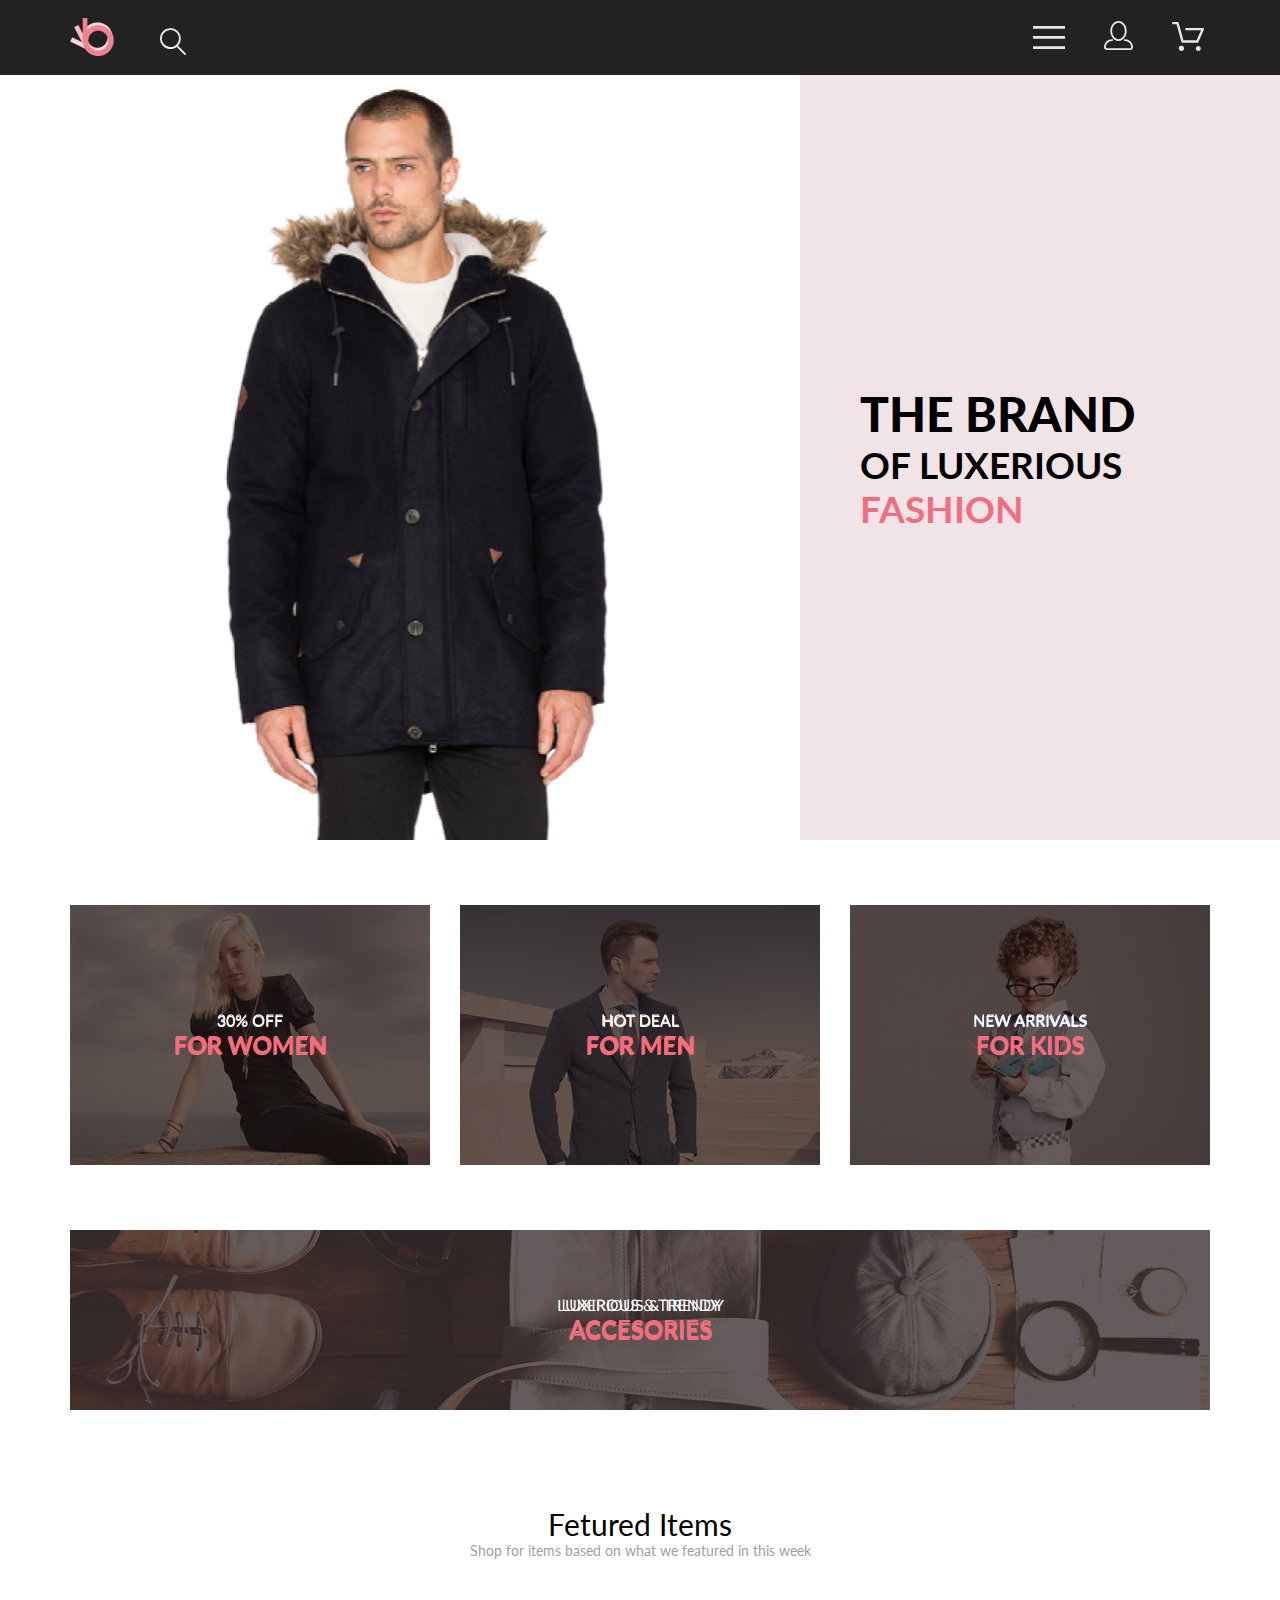
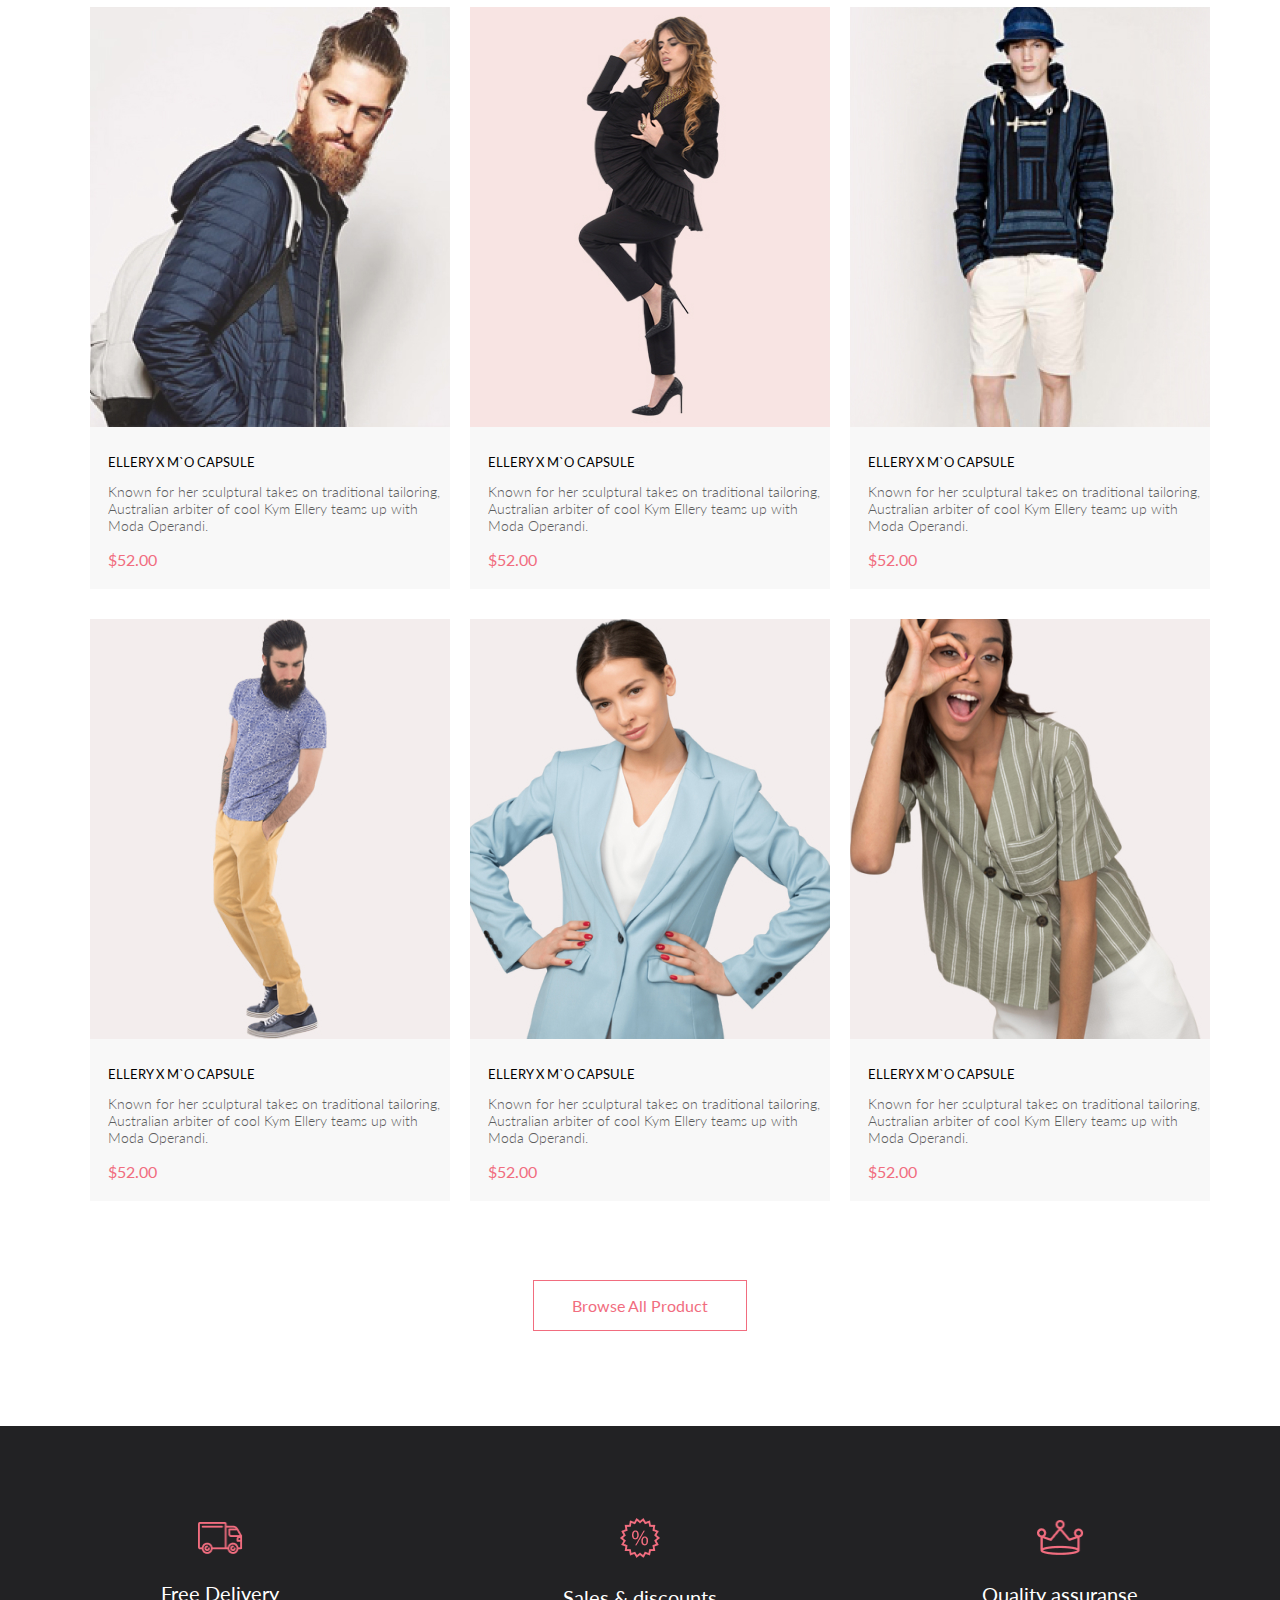
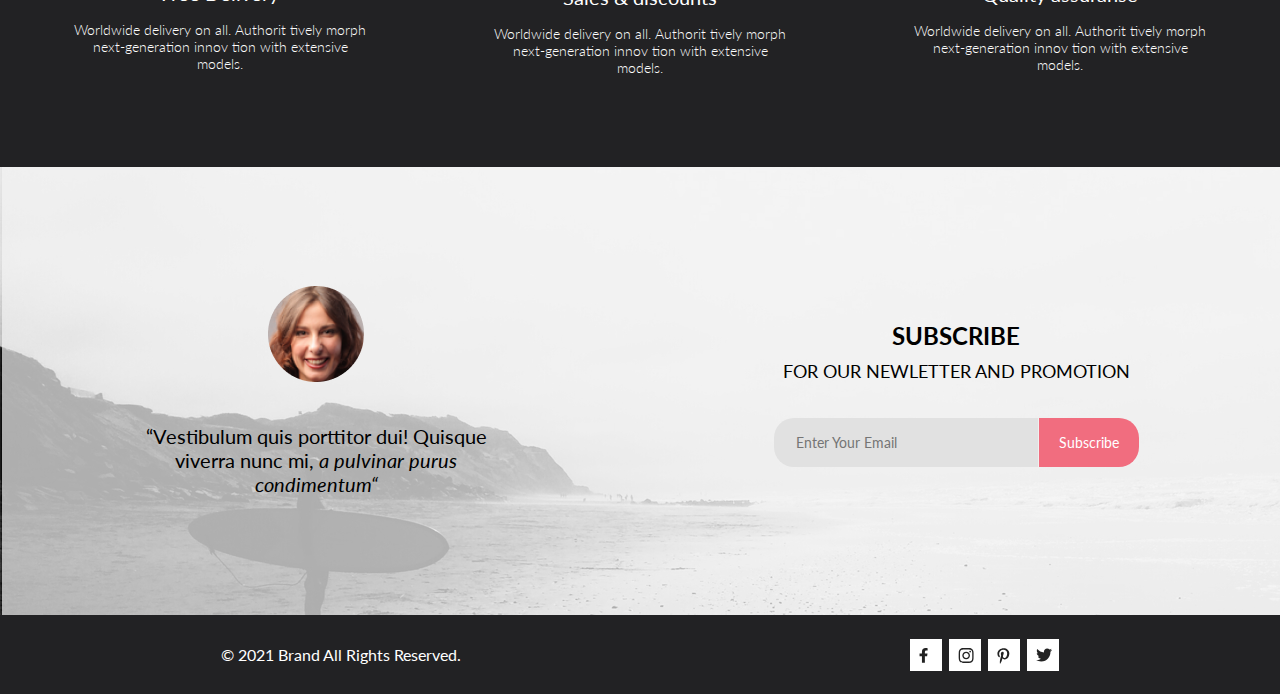
==== index.html @ 546f07a2 "lesson4" ====
<!DOCTYPE html>
<html lang="en">

<head>
    <meta charset="UTF-8">
    <title>HOME</title>
    <link rel="stylesheet" href="css/style.css">
    <link rel="preconnect" href="https://fonts.gstatic.com">
    <link href="https://fonts.googleapis.com/css2?family=Lato:ital,wght@0,300;0,400;0,700;0,900;1,400&display=swap"
        rel="stylesheet">
</head>

<body>
    <header class="header">
        <div class="container header__wrapper">
            <!-- <input type="search" class="search"> -->
            <div class="header__logo-wrapper">
                <img class="header__logo" src="img/logo.png" alt="logo" width="44" height="38">
                <svg width="27" height="28" viewBox="0 0 27 28" xmlns="http://www.w3.org/2000/svg">
                    <path
                        d="M19.0596 17.6259C20.6713 15.8658 21.6282 13.6048 21.7698 11.2225C21.9113 8.84018 21.2288 6.48173 19.8369 4.54318C18.445 2.60463 16.4285 1.20404 14.126 0.576619C11.8234 -0.0508009 9.3751 0.13316 7.19217 1.09761C5.00923 2.06205 3.22463 3.74825 2.13804 5.87302C1.05145 7.9978 0.729054 10.4318 1.225 12.7661C1.72094 15.1005 3.00501 17.1932 4.86158 18.6927C6.71814 20.1922 9.03413 21.0072 11.4206 21.0009C13.673 21.004 15.8645 20.27 17.6606 18.9109L25.4086 26.7179C25.4941 26.807 25.5965 26.8781 25.7099 26.927C25.8232 26.9759 25.9452 27.0017 26.0686 27.0029C26.1923 27.0033 26.3148 26.9782 26.4283 26.9292C26.5419 26.8801 26.6441 26.8082 26.7286 26.7179C26.9025 26.537 26.9997 26.2958 26.9997 26.0449C26.9997 25.794 26.9025 25.5528 26.7286 25.3719L19.0596 17.6259ZM2.88662 10.5009C2.89946 8.81563 3.41094 7.17187 4.35659 5.77685C5.30224 4.38183 6.63972 3.29801 8.20044 2.662C9.76115 2.02599 11.4752 1.86627 13.1266 2.20298C14.7779 2.53969 16.2926 3.35775 17.4797 4.55404C18.6668 5.75033 19.4732 7.27129 19.7972 8.92519C20.1212 10.5791 19.9483 12.2919 19.3002 13.8476C18.6522 15.4034 17.5581 16.7325 16.1559 17.6674C14.7536 18.6023 13.1059 19.1011 11.4206 19.1009C9.14916 19.0901 6.97482 18.1784 5.37484 16.566C3.77486 14.9537 2.87998 12.7724 2.88662 10.5009Z"
                        fill="#E8E8E8" />
                </svg>
            </div>

            <ul class="header__list">
                <li><button class="header__button">
                        <svg class="header__burger-btn" width="32" height="23" viewBox="0 0 32 23"
                            xmlns="http://www.w3.org/2000/svg">
                            <path d="M0 23V20.31H32V23H0ZM0 12.76V10.07H32V12.76H0ZM0 2.69V0H32V2.69H0Z"
                                fill="#E8E8E8" />
                        </svg>
                </li>
                <li><a class="header__button" href="registration.html" target="_blank">
                        <svg width="29" height="29" viewBox="0 0 29 29" xmlns="http://www.w3.org/2000/svg">
                            <path
                                d="M14.5 19.937C19 19.937 22.656 15.464 22.656 9.968C22.656 4.472 19 0 14.5 0C13.3631 0.0217413 12.2463 0.303398 11.2351 0.823397C10.2239 1.34339 9.34507 2.08794 8.66602 3C7.12663 4.99573 6.30819 7.45381 6.34399 9.974C6.34399 15.465 10 19.937 14.5 19.937ZM14.5 1.813C18 1.813 20.844 5.472 20.844 9.969C20.844 14.466 17.998 18.125 14.5 18.125C11.002 18.125 8.15603 14.465 8.15503 9.969C8.15403 5.473 11 1.813 14.5 1.813ZM20.844 18.125C20.6036 18.125 20.373 18.2205 20.203 18.3905C20.033 18.5605 19.9375 18.7911 19.9375 19.0315C19.9375 19.2719 20.033 19.5025 20.203 19.6725C20.373 19.8425 20.6036 19.938 20.844 19.938C22.526 19.9399 24.1386 20.6088 25.3279 21.7982C26.5172 22.9875 27.1861 24.6 27.188 26.282C27.1875 26.5221 27.0918 26.7523 26.922 26.9221C26.7522 27.0918 26.5221 27.1875 26.282 27.188H2.71997C2.47985 27.1875 2.24975 27.0918 2.07996 26.9221C1.91016 26.7523 1.81449 26.5221 1.81396 26.282C1.81608 24.6001 2.48517 22.9877 3.67444 21.7985C4.86371 20.6092 6.47608 19.9401 8.15796 19.938C8.39824 19.938 8.62868 19.8425 8.79858 19.6726C8.96849 19.5027 9.06396 19.2723 9.06396 19.032C9.06396 18.7917 8.96849 18.5613 8.79858 18.3914C8.62868 18.2215 8.39824 18.126 8.15796 18.126C5.99541 18.1279 3.92201 18.9875 2.39258 20.5164C0.863144 22.0453 0.00264777 24.1185 0 26.281C0.000794067 27.0019 0.287502 27.693 0.797241 28.2027C1.30698 28.7125 1.99811 28.9992 2.71899 29H26.282C27.0027 28.9989 27.6936 28.7121 28.2031 28.2024C28.7126 27.6927 28.9992 27.0017 29 26.281C28.9974 24.1187 28.1372 22.0457 26.6083 20.5168C25.0793 18.9878 23.0063 18.1276 20.844 18.125Z"
                                fill="#E8E8E8" />
                        </svg>
                    </a>
                </li>
                <li><button class="header__button">
                        <svg width="32" height="29" viewBox="0 0 32 29" xmlns="http://www.w3.org/2000/svg">
                            <path
                                d="M26.2009 29C25.5532 28.9738 24.9415 28.6948 24.4972 28.2227C24.0529 27.7506 23.8114 27.1232 23.8245 26.475C23.8376 25.8269 24.1043 25.2097 24.5673 24.7559C25.0303 24.3022 25.6527 24.048 26.301 24.048C26.9493 24.048 27.5717 24.3022 28.0347 24.7559C28.4977 25.2097 28.7644 25.8269 28.7775 26.475C28.7906 27.1232 28.549 27.7506 28.1047 28.2227C27.6604 28.6948 27.0488 28.9738 26.401 29H26.2009ZM6.75293 26.32C6.75293 25.79 6.91011 25.2718 7.20459 24.8311C7.49907 24.3904 7.91764 24.0469 8.40735 23.844C8.89705 23.6412 9.43594 23.5881 9.95581 23.6915C10.4757 23.7949 10.9532 24.0502 11.328 24.425C11.7028 24.7998 11.9581 25.2773 12.0615 25.7972C12.1649 26.317 12.1118 26.8559 11.9089 27.3456C11.7061 27.8353 11.3626 28.2539 10.9219 28.5483C10.4812 28.8428 9.96304 29 9.43298 29C9.08087 29.0003 8.73212 28.9311 8.40674 28.7966C8.08136 28.662 7.78569 28.4646 7.53662 28.2158C7.28755 27.9669 7.09001 27.6713 6.9552 27.3461C6.82039 27.0208 6.75098 26.6721 6.75098 26.32H6.75293ZM10.553 20.686C10.2935 20.6868 10.0409 20.6024 9.83411 20.4457C9.62727 20.2891 9.47758 20.0689 9.40796 19.819L4.57495 2.36401H1.18201C0.868521 2.36401 0.567859 2.23947 0.346191 2.01781C0.124523 1.79614 0 1.49549 0 1.18201C0 0.868519 0.124523 0.567873 0.346191 0.346205C0.567859 0.124537 0.868521 5.81268e-06 1.18201 5.81268e-06H5.46301C5.7225 -0.00080736 5.97504 0.0837201 6.18176 0.240568C6.38848 0.397416 6.53784 0.617884 6.60693 0.868006L11.4399 18.323H24.6179L29.001 8.27501H14.401C14.2428 8.27961 14.0854 8.25242 13.9379 8.19507C13.7904 8.13771 13.6559 8.05134 13.5424 7.94108C13.4288 7.83082 13.3386 7.69891 13.277 7.55315C13.2154 7.40739 13.1836 7.25075 13.1836 7.0925C13.1836 6.93426 13.2154 6.77762 13.277 6.63186C13.3386 6.4861 13.4288 6.35419 13.5424 6.24393C13.6559 6.13367 13.7904 6.0473 13.9379 5.98994C14.0854 5.93259 14.2428 5.90541 14.401 5.91001H30.814C31.0097 5.90996 31.2022 5.95866 31.3744 6.05172C31.5465 6.14478 31.6928 6.27926 31.7999 6.44301C31.9078 6.60729 31.9734 6.79569 31.9908 6.99145C32.0083 7.18721 31.9771 7.38424 31.9 7.565L26.495 19.977C26.4026 20.1876 26.251 20.3668 26.0585 20.4927C25.866 20.6186 25.641 20.6858 25.411 20.686H10.553Z"
                                fill="#E8E8E8" />
                        </svg>
                    </button>
                </li>
            </ul>
        </div>

        <nav class="header__navigation">
            <div class="header__menu">
                <h2 class="navigation__header">Menu</h2>
                <img class="navigation__esc" src="img/esc.png" alt="esc" width="12" height="12">
            </div>

            <ul>
                <li>
                    <h3 class="header__name">Man</h3>
                    <ul class="header__items">
                        <li class="list__items"><a href="#">Accesories</a></li>
                        <li><a href="#">Bags</a></li>
                        <li><a href="#">Denim</a></li>
                        <li><a href="#">T-Shirts</a></li>
                    </ul>
                </li>
                <li>
                    <h3 class="header__name">Women</h3>
                    <ul class="header__items">
                        <li><a href="#">Accesories</a></li>
                        <li><a href="#">Jackets & Coats</a></li>
                        <li><a href="#">Polos</a></li>
                        <li><a href="#">T-Shirts</a></li>
                        <li><a href="#">Shirts</a></li>
                    </ul>
                </li>
                <li>
                    <h3 class="header__name">Kids</h3>
                    <ul class="header__items">
                        <li><a href="#">Accesories</a></li>
                        <li><a href="#">Jackets & Coats</a></li>
                        <li><a href="#">Polos</a></li>
                        <li><a href="#">T-Shirts</a></li>
                        <li><a href="#">Shirts</a></li>
                        <li><a href="#">Bags</a></li>
                    </ul>
                </li>
            </ul>
        </nav>
    </header>

    <main class="main">
        <section class="intro">
            <img src="img/man-in-jacket.jpg" alt="man in jacket" width="800" height="765">
            <div class="intro__heading-box">
                <h1 class="intro__heading">the brand <span class="intro__text"> of luxerious <span
                            class="intro__pink">fashion</span></span></h1>
            </div>
        </section>

        <section class="stock">
            <h2 class="visually-hidden">Stock</h2>
            <ul class="stock__list container">
                <li class="stock__item stock__item--women">
                    <h3 class="heading__stock-item">30% off</h3>
                    <p class="stock__pink">for women</p>
                </li>
                <li class="stock__item stock__item--men">
                    <h3 class="heading__stock-item">hot deal</h3>
                    <p class="stock__pink">for men</p>
                </li>
                <li class="stock__item stock__item--kid">
                    <h3 class="heading__stock-item">new arrivals</h3>
                    <p class="stock__pink">for kids</p>
                </li>
                <li class="stock__item stock__item--accesories">
                    <h3 class="heading__stock-item">luxerious & trendy</h3>
                    <p class="stock__pink">accesories</p>
                </li>
            </ul>
        </section>

        <section class="fetured container">
            <h2 class="fetured__heading">Fetured Items</h2>
            <p class="fetured__text">Shop for items based on what we featured in this week</p>

            <ul class="fetured__list">
                <li class="fetured__item">
                    <img src="img/fetured-1.jpg" alt="man in coat">
                    <h3 class="fetured__heading-item">ellery x m`o capsule</h3>
                    <p class="fetured__text-item">Known for her sculptural takes on traditional tailoring, Australian
                        arbiter of cool Kym Ellery
                        teams up with Moda Operandi.</p>
                    <p class="fetured__price">$52.00</p>
                    <div class="over__wrapper">
                        <div class="overlay"></div>
                        <button class="fetured__btn">
                            <img src="img/basket.png" alt="basket" width="25" height="23">
                            <p class="btn__text"> Add to cart </p>
                        </button>
                    </div>
                </li>
                <li class="fetured__item">
                    <img src="img/fetured-2.jpg" alt="lady with hat">
                    <h3 class="fetured__heading-item">ellery x m`o capsule</h3>
                    <p class="fetured__text-item">Known for her sculptural takes on traditional tailoring, Australian
                        arbiter of cool Kym Ellery
                        teams up with Moda Operandi.</p>
                    <p class="fetured__price">$52.00</p>
                    <div class="over__wrapper">
                        <div class="overlay"></div>
                        <button class="fetured__btn">
                            <img src="img/basket.png" alt="basket" width="25" height="23">
                            <p class="btn__text"> Add to cart </p>
                        </button>
                    </div>
                </li>
                <li class="fetured__item">
                    <img src="img/fetured-3.jpg" alt="man in panama">
                    <h3 class="fetured__heading-item">ellery x m`o capsule</h3>
                    <p class="fetured__text-item">Known for her sculptural takes on traditional tailoring, Australian
                        arbiter of cool Kym Ellery
                        teams up with Moda Operandi.</p>
                    <p class="fetured__price">$52.00</p>
                    <div class="over__wrapper">
                        <div class="overlay"></div>
                        <button class="fetured__btn">
                            <img src="img/basket.png" alt="basket" width="25" height="23">
                            <p class="btn__text"> Add to cart </p>
                        </button>
                    </div>
                </li>
                <li class="fetured__item">
                    <img src="img/fetured-4.jpg" alt="man in pants">
                    <h3 class="fetured__heading-item">ellery x m`o capsule</h3>
                    <p class="fetured__text-item">Known for her sculptural takes on traditional tailoring, Australian
                        arbiter of cool Kym Ellery
                        teams up with Moda Operandi.</p>
                    <p class="fetured__price">$52.00</p>
                    <div class="over__wrapper">
                        <div class="overlay"></div>
                        <button class="fetured__btn">
                            <img src="img/basket.png" alt="basket" width="25" height="23">
                            <p class="btn__text"> Add to cart </p>
                        </button>
                    </div>
                </li>
                <li class="fetured__item">
                    <img src="img/fetured-5.jpg" alt="lady in jacket">
                    <h3 class="fetured__heading-item">ellery x m`o capsule</h3>
                    <p class="fetured__text-item">Known for her sculptural takes on traditional tailoring, Australian
                        arbiter of cool Kym Ellery
                        teams up with Moda Operandi.</p>
                    <p class="fetured__price">$52.00</p>
                    <div class="over__wrapper">
                        <div class="overlay"></div>
                        <button class="fetured__btn">
                            <img src="img/basket.png" alt="basket" width="25" height="23">
                            <p class="btn__text"> Add to cart </p>
                        </button>
                    </div>
                </li>
                <li class="fetured__item">
                    <img src="img/fetured-6.jpg" alt="lady in shirt">
                    <h3 class="fetured__heading-item">ellery x m`o capsule</h3>
                    <p class="fetured__text-item">Known for her sculptural takes on traditional tailoring, Australian
                        arbiter of cool Kym Ellery
                        teams up with Moda Operandi.</p>
                    <p class="fetured__price">$52.00</p>
                    <div class="over__wrapper">
                        <div class="overlay"></div>
                        <button class="fetured__btn">
                            <img src="img/basket.png" alt="basket" width="25" height="23">
                            <p class="btn__text"> Add to cart </p>
                        </button>
                    </div>
                </li>
            </ul>
            <a class="fetured__browse-product" href="catalog.html" target="_blank">Browse All Product</a>
        </section>

        <section class="details">
            <ul class="details__list container">
                <li class="details__item">
                    <img src="img/details-delivery.png" alt="delivery" width="45" height="32">
                    <h3 class="details__heading">Free Delivery</h3>
                    <p class="details__text">Worldwide delivery on all. Authorit tively morph next-generation innov tion
                        with extensive
                        models.</p>
                </li>
                <li class="details__item">
                    <img src="img/details-sales.png" alt="sales" width="40" height="40">
                    <h3 class="details__heading">Sales & discounts</h3>
                    <p class="details__text">Worldwide delivery on all. Authorit tively morph next-generation innov tion
                        with extensive
                        models.</p>
                </li>
                <li class="details__item">
                    <img src="img/details-assurance.png" alt="assurance" width="47" height="35">
                    <h3 class="details__heading">Quality assuranse</h3>
                    <p class="details__text">Worldwide delivery on all. Authorit tively morph next-generation innov tion
                        with extensive
                        models.</p>
                </li>
            </ul>
        </section>
    </main>

    <footer class="footer">
        <section class="subscribe__info">
            <ul class="subscribe__list">
                <li>
                    <img src="img/subscribe-face.png" alt="face" width="96" height="96">
                    <p class="subscribe__face-text">“Vestibulum quis porttitor dui! Quisque viverra nunc mi, <span
                            class="subscibe__italic"> a pulvinar purus condimentum“ </span></p>
                </li>
                <li>
                    <h2 class="subscribe__heading">subscribe</h2>
                    <p class="subscribe__text"> for our newletter and promotion</p>
                    <input class="subscribe__input" type="email" placeholder="Enter Your Email">
                    <button class="subscribe__button" type="button">Subscribe</button>
                </li>
            </ul>
        </section>

        <section class="copy">
            <ul class="copy__list">
                <li>
                    <p class="copy__text"> &copy 2021 Brand All Rights Reserved. </p>
                </li>
                <li>
                    <ul class="copy__link">
                        <li class="copy__item"><a href="#"><svg class="item__svg" width="9" height="15"
                                    viewBox="0 0 9 15" xmlns="http://www.w3.org/2000/svg">
                                    <path
                                        d="M8.08836 8.28L8.50686 5.61602H5.89022V3.88729C5.89022 3.15847 6.25574 2.44806 7.42765 2.44806H8.61722V0.179975C8.61722 0.179975 7.53772 0 6.50561 0C4.35073 0 2.9422 1.27593 2.9422 3.5857V5.61602H0.546875V8.28H2.9422V14.72H5.89022V8.28H8.08836Z" />
                                </svg>
                            </a></li>
                        <li class="copy__item"><a href="#"><svg class="item__svg" width="16" height="15"
                                    viewBox="0 0 16 15" xmlns="http://www.w3.org/2000/svg">
                                    <path
                                        d="M8.13897 3.68159C6.02383 3.68159 4.31774 5.38491 4.31774 7.49663C4.31774 9.60835 6.02383 11.3117 8.13897 11.3117C10.2541 11.3117 11.9602 9.60835 11.9602 7.49663C11.9602 5.38491 10.2541 3.68159 8.13897 3.68159ZM8.13897 9.9769C6.77211 9.9769 5.65467 8.8646 5.65467 7.49663C5.65467 6.12866 6.76878 5.01636 8.13897 5.01636C9.50915 5.01636 10.6233 6.12866 10.6233 7.49663C10.6233 8.8646 9.50583 9.9769 8.13897 9.9769ZM13.0078 3.52554C13.0078 4.02026 12.6087 4.41538 12.1165 4.41538C11.621 4.41538 11.2252 4.01694 11.2252 3.52554C11.2252 3.03413 11.6243 2.63569 12.1165 2.63569C12.6087 2.63569 13.0078 3.03413 13.0078 3.52554ZM15.5386 4.42866C15.4821 3.23667 15.2094 2.18081 14.3347 1.31089C13.4634 0.440967 12.4058 0.168701 11.2119 0.108936C9.9814 0.039209 6.29321 0.039209 5.0627 0.108936C3.8721 0.165381 2.81453 0.437646 1.93987 1.30757C1.06522 2.17749 0.795836 3.23335 0.735973 4.42534C0.666134 5.65386 0.666134 9.33608 0.735973 10.5646C0.79251 11.7566 1.06522 12.8124 1.93987 13.6824C2.81453 14.5523 3.86878 14.8246 5.0627 14.8843C6.29321 14.9541 9.9814 14.9541 11.2119 14.8843C12.4058 14.8279 13.4634 14.5556 14.3347 13.6824C15.2061 12.8124 15.4788 11.7566 15.5386 10.5646C15.6085 9.33608 15.6085 5.65718 15.5386 4.42866ZM13.949 11.8828C13.6895 12.5335 13.1874 13.0349 12.5322 13.2972C11.5511 13.6857 9.22314 13.596 8.13897 13.596C7.05479 13.596 4.72348 13.6824 3.74573 13.2972C3.09389 13.0382 2.59171 12.5369 2.32898 11.8828C1.93987 10.9033 2.02967 8.57905 2.02967 7.49663C2.02967 6.41421 1.9432 4.08667 2.32898 3.1105C2.58838 2.45972 3.09056 1.95835 3.74573 1.69604C4.7268 1.30757 7.05479 1.39722 8.13897 1.39722C9.22314 1.39722 11.5545 1.31089 12.5322 1.69604C13.184 1.95503 13.6862 2.4564 13.949 3.1105C14.3381 4.08999 14.2483 6.41421 14.2483 7.49663C14.2483 8.57905 14.3381 10.9066 13.949 11.8828Z" />
                                </svg>
                            </a></li>
                        <li class="copy__item"><a href="#"><svg class="item__svg" width="13" height="16"
                                    viewBox="0 0 13 16" xmlns="http://www.w3.org/2000/svg">
                                    <path
                                        d="M6.74032 0.203125C3.55564 0.203125 0.408203 2.34063 0.408203 5.8C0.408203 8 1.63738 9.25 2.38233 9.25C2.68963 9.25 2.86655 8.3875 2.86655 8.14375C2.86655 7.85313 2.13091 7.23438 2.13091 6.025C2.13091 3.5125 4.03055 1.73125 6.4889 1.73125C8.60271 1.73125 10.1671 2.94062 10.1671 5.1625C10.1671 6.82187 9.50597 9.93437 7.36422 9.93437C6.59133 9.93437 5.93018 9.37187 5.93018 8.56563C5.93018 7.38438 6.74963 6.24062 6.74963 5.02187C6.74963 2.95312 3.835 3.32812 3.835 5.82812C3.835 6.35313 3.90018 6.93437 4.13298 7.4125C3.70463 9.26875 2.82931 12.0344 2.82931 13.9469C2.82931 14.5375 2.91311 15.1188 2.96899 15.7094C3.07452 15.8281 3.02175 15.8156 3.18316 15.7563C4.74757 13.6 4.69169 13.1781 5.3994 10.3562C5.78119 11.0875 6.76826 11.4812 7.55046 11.4812C10.8469 11.4812 12.3275 8.24688 12.3275 5.33125C12.3275 2.22813 9.66427 0.203125 6.74032 0.203125Z" />
                                </svg>
                            </a></li>
                        <li class="copy__item"><a href="#"><svg class="item__svg" width="17" height="14"
                                    viewBox="0 0 17 14" xmlns="http://www.w3.org/2000/svg">
                                    <path
                                        d="M14.417 3.74052C14.427 3.88264 14.427 4.0248 14.427 4.16692C14.427 8.50192 11.1498 13.4969 5.15986 13.4969C3.31448 13.4969 1.60022 12.9588 0.158203 12.0248C0.420396 12.0552 0.67247 12.0654 0.944752 12.0654C2.46741 12.0654 3.8691 11.5476 4.98843 10.6644C3.5565 10.6339 2.3565 9.68977 1.94305 8.39027C2.14475 8.4207 2.34642 8.44102 2.5582 8.44102C2.85063 8.44102 3.14308 8.40039 3.41533 8.32936C1.92291 8.02477 0.803551 6.70498 0.803551 5.11108V5.07048C1.23715 5.31414 1.74139 5.46642 2.2758 5.4867C1.39849 4.89786 0.823727 3.8928 0.823727 2.75573C0.823727 2.14661 0.985041 1.58823 1.26741 1.10092C2.87077 3.09077 5.28086 4.39023 7.98334 4.53239C7.93293 4.28873 7.90266 4.03495 7.90266 3.78114C7.90266 1.97402 9.35477 0.501953 11.1598 0.501953C12.0976 0.501953 12.9446 0.897891 13.5396 1.53748C14.2757 1.39536 14.9816 1.12123 15.6068 0.745609C15.3648 1.50705 14.8505 2.14664 14.1749 2.5527C14.8304 2.48167 15.4657 2.29889 16.0505 2.04511C15.6069 2.69483 15.0522 3.27348 14.417 3.74052Z" />
                                </svg>
                            </a></li>
                    </ul>
                </li>
            </ul>
        </section>
    </footer>

    <script src="main.js"></script>
</body>

</html>
---- css/style.css ----
@charset "UTF-8";
html,
body,
div,
span,
applet,
object,
iframe,
h1,
h2,
h3,
h4,
h5,
h6,
p,
blockquote,
pre,
a,
abbr,
acronym,
address,
big,
cite,
code,
del,
dfn,
em,
img,
ins,
kbd,
q,
s,
samp,
small,
strike,
strong,
sub,
sup,
tt,
var,
b,
u,
i,
center,
dl,
dt,
dd,
ol,
ul,
li,
fieldset,
form,
label,
legend,
table,
caption,
tbody,
tfoot,
thead,
tr,
th,
td,
article,
aside,
canvas,
details,
embed,
figure,
figcaption,
footer,
header,
hgroup,
menu,
nav,
output,
ruby,
section,
summary,
time,
mark,
audio,
video {
  margin: 0;
  padding: 0;
  border: 0;
  font-size: 100%;
  font: inherit;
  vertical-align: baseline;
  box-sizing: border-box;
  outline: none;
}

article,
aside,
details,
figcaption,
figure,
footer,
header,
hgroup,
menu,
nav,
section {
  display: block;
}

html {
  height: 100%;
}

body {
  line-height: 1;
}

ol,
ul {
  list-style: none;
}

a,
a:active,
a:hover {
  outline: none;
  text-decoration: none;
  color: #666;
}

blockquote,
q {
  quotes: none;
}

blockquote:before,
blockquote:after,
q:before,
q:after {
  content: '';
  content: none;
}

table {
  border-collapse: collapse;
  border-spacing: 0;
}

button {
  border: none;
  background-image: none;
  background-color: transparent;
  box-shadow: none;
  outline: none;
}

input {
  outline: none;
}

body,
* {
  font-family: 'Lato', sans-serif;
}

.visually-hidden {
  position: absolute;
  width: 1px;
  height: 1px;
  margin: -1px;
  padding: 0;
  overflow: hidden;
  border: 0;
  clip: rect(0 0 0 0);
}

.container {
  width: 1140px;
  margin: 0 auto;
}

.header {
  background-color: #222222;
}

.header__wrapper {
  min-height: 75px;
  display: flex;
  justify-content: space-between;
  align-items: center;
}

.header__logo {
  margin-right: 41px;
}

.header__button {
  background-color: transparent;
  border: none;
  margin: 0 0 0 33px;
  position: relative;
}

.header__burger-btn {
  padding-top: 4px;
}

.header__list {
  display: flex;
  justify-content: space-between;
}

.header__menu {
  display: flex;
  justify-content: space-between;
}

.header .navigation__esc {
  align-self: right;
  margin: 16px;
}

.header .header__navigation {
  position: absolute;
  right: 0;
  display: none;
  width: 232px;
  min-height: 764px;
  background-color: #FFFFFF;
  outline: #5D5D5D;
}

.header .navigation__header {
  font-size: 14px;
  line-height: 17px;
  font-weight: 700;
  font-style: normal;
  color: #222222;
  text-transform: uppercase;
  padding: 37px 33px 12px;
}

.header .header__name {
  font-size: 14px;
  line-height: 17px;
  font-weight: 400;
  font-style: normal;
  color: #F16D7F;
  text-transform: uppercase;
  padding: 20px 12px 0 33px;
}

.header .header__items li {
  font-size: 14px;
  line-height: 17px;
  font-weight: 400;
  font-style: normal;
  color: #6F6E6E;
  padding: 11px 0 0 54px;
}

.header .list__items:focus {
  color: #F16D7F;
}

.intro {
  display: flex;
}

.intro__heading-box {
  background-color: #F1E4E6;
  width: 100%;
  display: flex;
  align-items: center;
  padding-left: 60px;
}

.intro__heading {
  font-size: 48px;
  line-height: 58px;
  font-weight: 900;
  font-style: normal;
  text-transform: uppercase;
}

.intro__text {
  font-size: 37px;
  line-height: 44px;
  font-weight: 700;
  font-style: normal;
  display: block;
}

.intro__pink {
  color: #F16D7F;
}

.stock__list {
  display: flex;
  flex-wrap: wrap;
  margin-bottom: 96px;
}

.stock__item {
  width: 360px;
  min-height: 260px;
  margin-top: 65px;
  display: flex;
  flex-direction: column;
  align-items: center;
  padding-top: 106px;
  box-sizing: border-box;
}

.stock__item--women {
  background-image: url(../img/stock-1.jpg);
  margin-right: 30px;
}

.stock__item--men {
  background-image: url(../img/stock-2.jpg);
  margin-right: 30px;
}

.stock__item--kid {
  background-image: url(../img/stock-3.jpg);
}

.stock__item--accesories {
  background-image: url(../img/stock-4.jpg);
  width: 100%;
  min-height: 180px;
  padding-top: 65px;
}

.heading__stock-item {
  font-size: 16px;
  line-height: 19px;
  font-weight: 400;
  font-style: normal;
  color: #FFFFFF;
  text-transform: uppercase;
}

.stock__pink {
  font-size: 24px;
  line-height: 29px;
  font-weight: 700;
  font-style: normal;
  color: #F16D7F;
  text-transform: uppercase;
}

.fetured {
  display: flex;
  flex-direction: column;
}

.fetured__heading {
  font-size: 30px;
  line-height: 36px;
  font-weight: 400;
  font-style: normal;
  text-align: center;
}

.fetured__text {
  font-size: 14px;
  line-height: 17px;
  font-weight: 400;
  font-style: normal;
  color: #9F9F9F;
  text-align: center;
  margin: 0 0 48px;
}

.fetured__list {
  display: flex;
  flex-wrap: wrap;
}

.fetured__item {
  width: 360px;
  background-color: #F8F8F8;
  margin: 0 0 30px 20px;
  position: relative;
  top: 0;
}

.fetured__item:hover .over__wrapper {
  display: block;
}

.fetured__btn {
  font-size: 14px;
  line-height: 17px;
  font-weight: 400;
  font-style: normal;
  position: absolute;
  top: 50%;
  left: 50%;
  transform: translate(-50%, -200%);
  display: flex;
  color: #FFFFFF;
  border: 1px solid white;
  padding: 13px 14px 16px 13px;
}

.fetured__heading-item {
  font-size: 13px;
  line-height: 16px;
  font-weight: 400;
  font-style: normal;
  text-transform: uppercase;
  padding: 25px 0 13px 18px;
}

.fetured__text-item {
  font-size: 14px;
  line-height: 17px;
  font-weight: 300;
  font-style: normal;
  color: #5D5D5D;
  padding: 0 0 16px 18px;
}

.fetured__price {
  font-size: 16px;
  line-height: 19px;
  font-weight: 400;
  font-style: normal;
  color: #F16D7F;
  padding: 0 0 20px 18px;
}

.fetured__browse-product {
  font-size: 16px;
  line-height: 19px;
  font-weight: 400;
  font-style: normal;
  color: #F16D7F;
  padding: 15px 38px;
  background-color: transparent;
  border: 1px solid #F16D7F;
  margin: 49px auto 95px;
}

.fetured__browse-product:hover {
  background-color: #F16D7F;
  color: #FFFFFF;
}

.fetured .over__wrapper {
  display: none;
}

.fetured .overlay {
  width: 100%;
  height: 420px;
  background: rgba(58, 56, 56, 0.86);
  position: absolute;
  top: 0;
}

.fetured .btn__text {
  padding-left: 13px;
  align-self: center;
}

.details {
  background-color: #222224;
  min-height: 341px;
}

.details__list {
  display: flex;
  justify-content: space-between;
  text-align: center;
  min-height: 341px;
  align-items: center;
}

.details__heading {
  font-size: 20px;
  line-height: 24px;
  font-weight: 400;
  font-style: normal;
  color: #FFFFFF;
  margin: 25px 0 16px;
}

.details__text {
  font-size: 14px;
  line-height: 17px;
  font-weight: 300;
  font-style: normal;
  width: 300px;
  color: #FBFBFB;
}

.subscribe__info {
  min-height: 448px;
  background-image: url("../img/subscribe-back.jpg");
  background-repeat: no-repeat;
  background-size: cover;
}

.subscribe__list {
  min-height: 448px;
  display: flex;
  justify-content: space-around;
  align-items: center;
  text-align: center;
}

.subscribe__face-text {
  font-size: 20px;
  line-height: 24px;
  font-weight: 400;
  font-style: normal;
  width: 350px;
  margin: 40px 0 0;
}

.subscibe__italic {
  font-style: italic;
}

.subscribe__heading {
  font-size: 24px;
  line-height: 40px;
  font-weight: 700;
  font-style: normal;
  text-transform: uppercase;
}

.subscribe__text {
  font-size: 18px;
  line-height: 30px;
  font-weight: 400;
  font-style: normal;
  text-transform: uppercase;
  margin: 0 0 32px;
}

.subscribe__input {
  font-size: 14px;
  line-height: 17px;
  font-weight: 400;
  font-style: normal;
  height: 49px;
  padding: 0 64px 0 22px;
  background-color: #E1E1E1;
  border: none;
  border-radius: 20px 0 0 20px;
}

.subscribe__input:hover {
  background-color: #F16D7F;
  color: #FFFFFF;
}

.subscribe__input:hover::placeholder {
  color: #FFFFFF;
}

.subscribe__button {
  font-size: 14px;
  line-height: 17px;
  font-weight: 400;
  font-style: normal;
  height: 49px;
  padding: 10px 20px;
  margin-left: -3px;
  color: #FFFFFF;
  border: none;
  border-radius: 0 20px 20px 0;
  background-color: #F16D7F;
}

.copy {
  min-height: 79px;
  background-color: #222224;
}

.copy__list {
  display: flex;
  justify-content: space-around;
  align-items: center;
  min-height: 79px;
}

.copy__link {
  display: flex;
}

.copy__item {
  width: 32px;
  height: 32px;
  padding: 9px;
  background-color: #FFFFFF;
  align-items: center;
  margin-left: 7px;
}

.copy__item:hover .item__svg {
  fill: #FFFFFF;
}

.copy .item__svg {
  fill: #222222;
}

.copy__item:hover {
  background-color: #F16D7F;
}

.copy__text {
  font-size: 16px;
  line-height: 19px;
  font-weight: 400;
  font-style: normal;
  color: #FFFFFF;
}

.header__catalog {
  min-height: 148px;
  background-color: #F8F3F4;
  display: flex;
  justify-content: space-around;
  align-items: center;
}

.header__catalog-name {
  font-size: 24px;
  line-height: 29px;
  font-weight: 400;
  font-style: normal;
  text-transform: uppercase;
  color: #F16D7F;
}

.header__catalog-list {
  font-size: 14px;
  line-height: 17px;
  font-weight: 300;
  font-style: normal;
  display: flex;
  text-transform: uppercase;
  color: #5D5D5D;
}

.header__catalog-item {
  position: relative;
  padding: 0 10px 0 0;
}

.header__catalog-item::after {
  content: '/';
  position: absolute;
  right: 2px;
}

.header__catalog-transform {
  font-weight: 700;
  color: #F16D7F;
}

.fetured__filter {
  display: flex;
  margin: 50px 0 64px 20px;
}

.fetured__fil {
  font-size: 14px;
  line-height: 17px;
  font-weight: 600;
  font-style: normal;
  display: flex;
  text-transform: uppercase;
  position: relative;
}

.filter__img {
  position: absolute;
  top: 3px;
  left: 50px;
}

.fetured__fil-details {
  font-size: 14px;
  line-height: 17px;
  font-weight: 400;
  font-style: normal;
  display: flex;
  color: #6F6E6E;
  text-transform: uppercase;
  position: absolute;
  left: 42%;
}

.fetured__list-item {
  position: relative;
  margin: 0 48px 0 0;
}

.fetured__list-item::after {
  content: '';
  position: absolute;
  width: 10px;
  height: 5px;
  background-image: url(../img/arrow.png);
  background-size: 10px 5px;
  top: 7px;
  right: -21px;
}

.pages {
  font-size: 16px;
  line-height: 19px;
  font-weight: 400;
  font-style: normal;
  color: #9F9F9F;
  padding: 15px 38px;
  background-color: transparent;
  border: 1px solid #9F9F9F;
  margin: 49px auto 95px;
  position: relative;
}

.pages::before {
  content: '';
  position: absolute;
  width: 8px;
  height: 14px;
  background-image: url("../img/arrowBefore.png");
  background-size: 8px 14px;
  top: 19px;
  left: 15px;
}

.pages::after {
  content: '';
  position: absolute;
  width: 8px;
  height: 14px;
  background-image: url("../img/arrowAfter.png");
  background-size: 8px 14px;
  top: 19px;
  right: 15px;
}

.header__registration {
  justify-content: start;
}

.form__box {
  display: flex;
  justify-content: space-around;
  margin-top: 64px;
  margin-bottom: 96px;
}

.legend__name {
  font-size: 16px;
  line-height: 19px;
  font-weight: 300;
  font-style: normal;
  margin-bottom: 10px;
  margin-top: 10px;
}

.form__input {
  font-size: 13px;
  line-height: 16px;
  font-weight: 300;
  font-style: normal;
  width: 360px;
  border: 1px solid #A4A4A4;
  margin: 10px 0 10px 0;
  padding: 17px;
}

.form__input:hover {
  border: 1px solid #F16D7F;
}

.input__text {
  font-size: 13px;
  line-height: 16px;
  font-weight: 300;
  font-style: normal;
  color: #9F9F9F;
  width: 360px;
  margin-top: 5px;
}

.radio__input__box {
  margin: 35px 0;
}

.radio__input {
  display: none;
}

.radio__label {
  font-size: 13px;
  line-height: 13px;
  font-weight: 300;
  font-style: normal;
  margin: 20px;
  position: relative;
  padding-left: 10px;
}

.radio__label:before {
  position: absolute;
  content: '';
  width: 15px;
  height: 15px;
  border: 1px solid #A4A4A4;
  border-radius: 50%;
  left: -20px;
}

.radio__input:checked + .radio__label:before {
  /* background-color: $input-grey; */
  background-image: url("../img/esc.png");
  background-size: 16px;
}

.form__submit {
  font-size: 14px;
  line-height: 17px;
  font-weight: 400;
  font-style: normal;
  text-transform: uppercase;
  color: #FFFFFF;
  background-color: #F16D7F;
  padding: 16px 66px 17px 29px;
  box-sizing: border-box;
  margin: 39px 0 0 0;
}

.form__submit svg {
  margin-left: 20px;
}

.form__info {
  font-size: 24px;
  line-height: 29px;
  font-weight: 300;
  font-style: normal;
  width: 650px;
}

.form__info h2 {
  text-transform: uppercase;
}

.form__info p {
  margin: 22px 0;
}

.form__info__item {
  margin: 0 0 16px 0;
  position: relative;
  padding: 0 0 0 45px;
}

.form__info__item:before {
  content: '';
  position: absolute;
  width: 20px;
  height: 16px;
  background-image: url("../img/done.png");
  background-size: 20px 16px;
  top: 10px;
  left: 0;
}

.intro__product {
  background-color: #F7F7F7;
  height: 777px;
}

.product__img {
  text-align: center;
}
/*# sourceMappingURL=style.css.map */
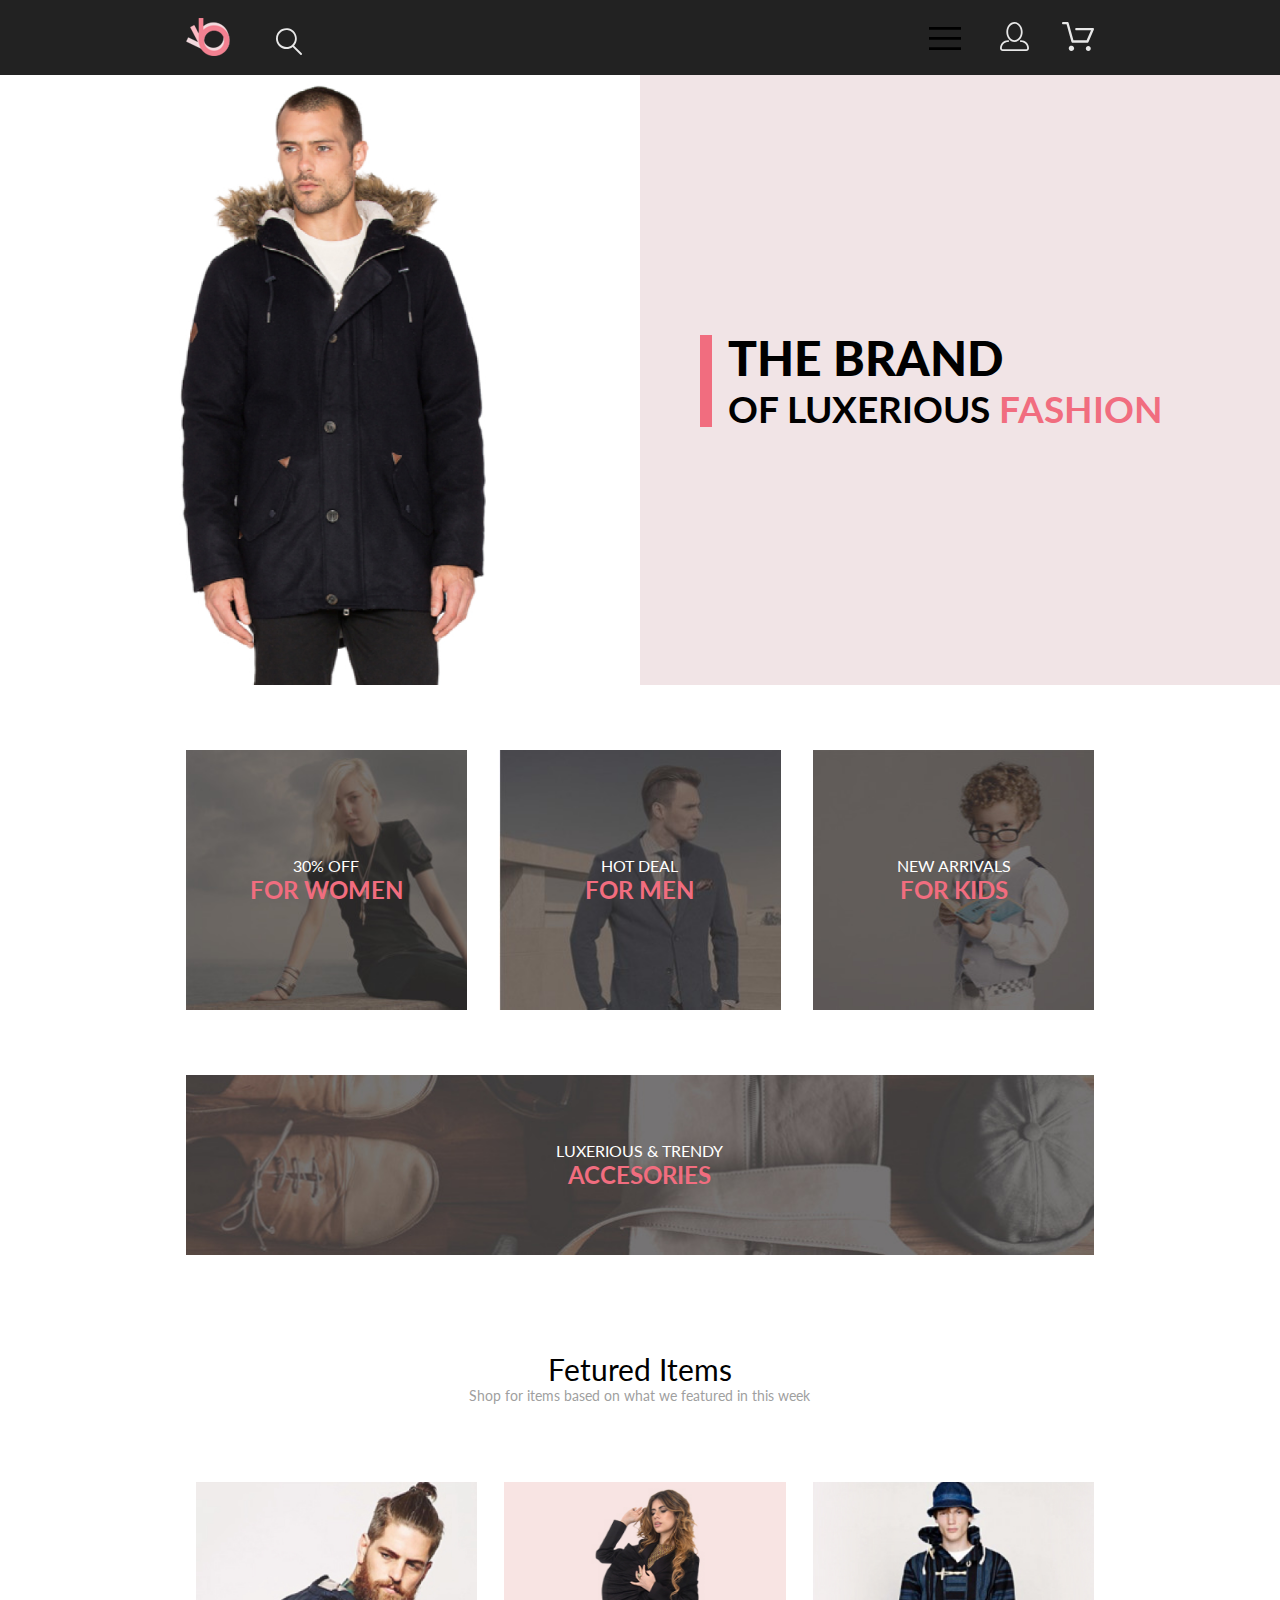
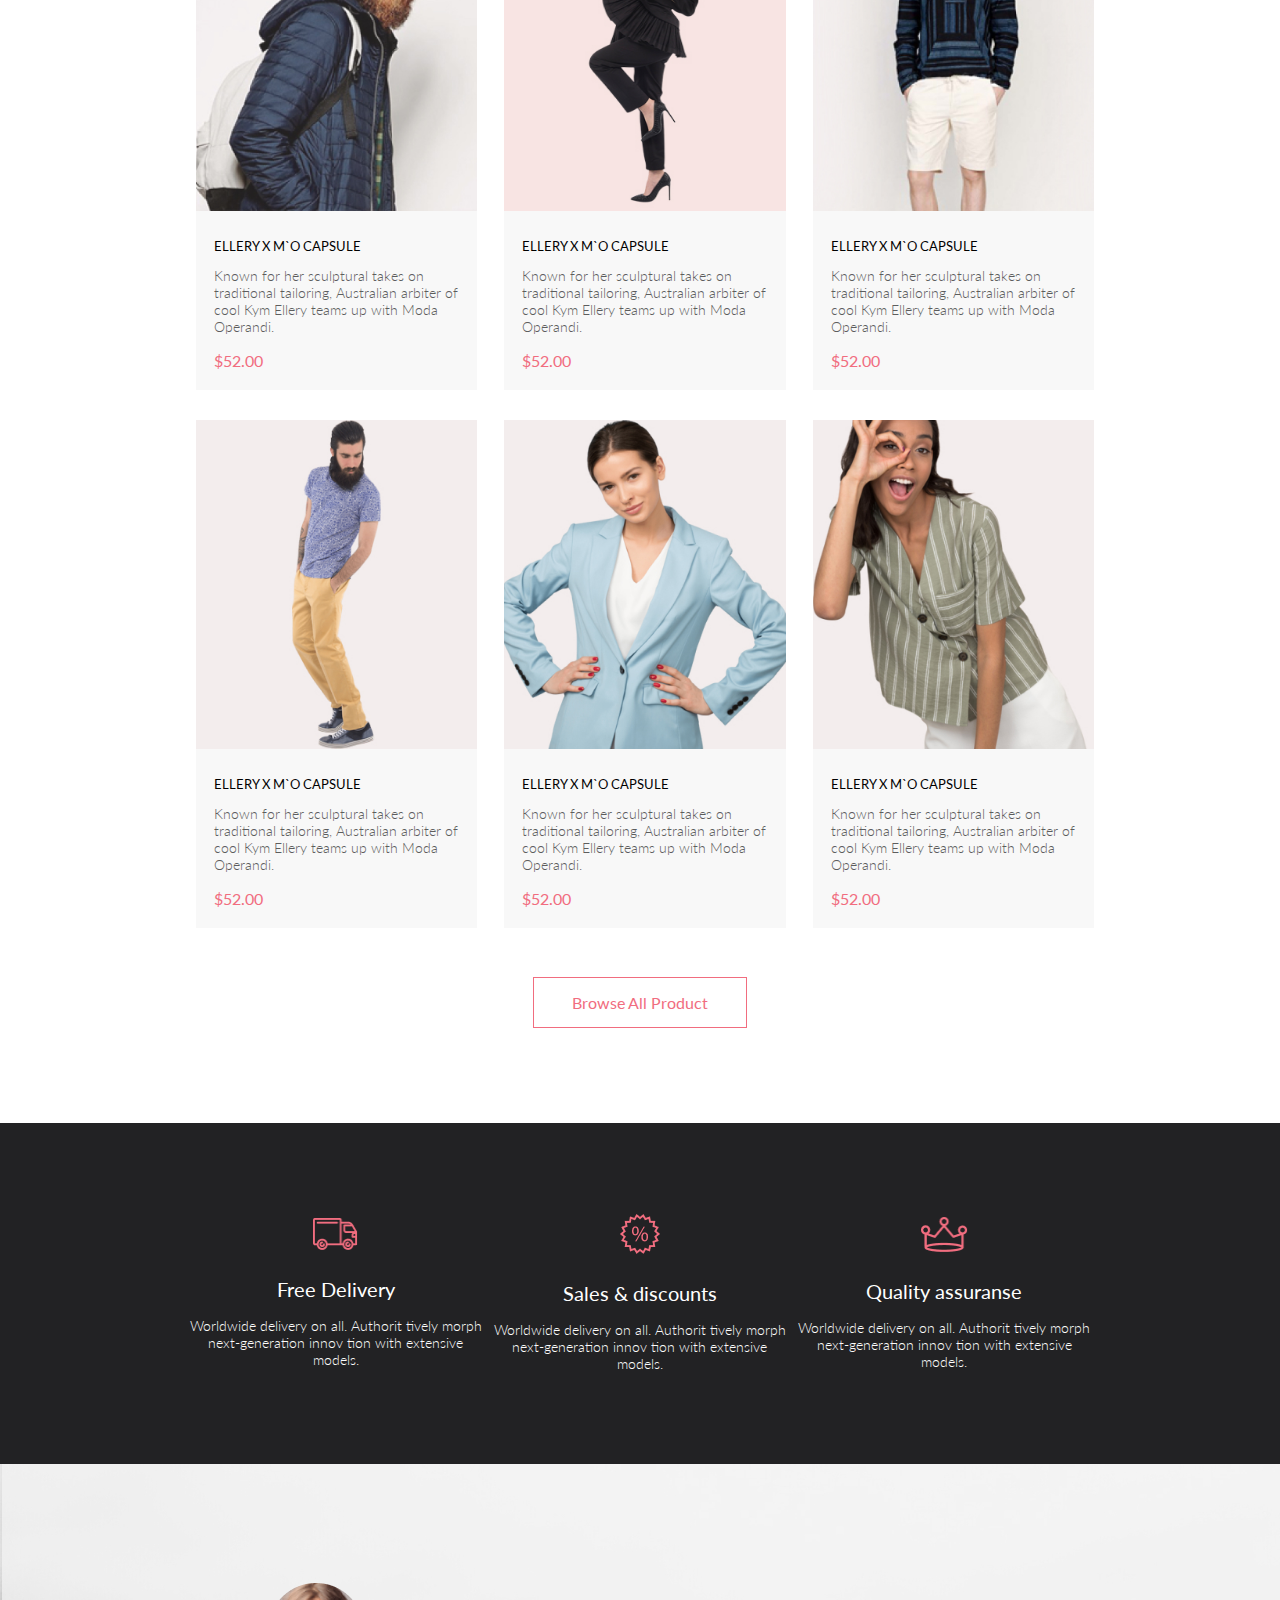
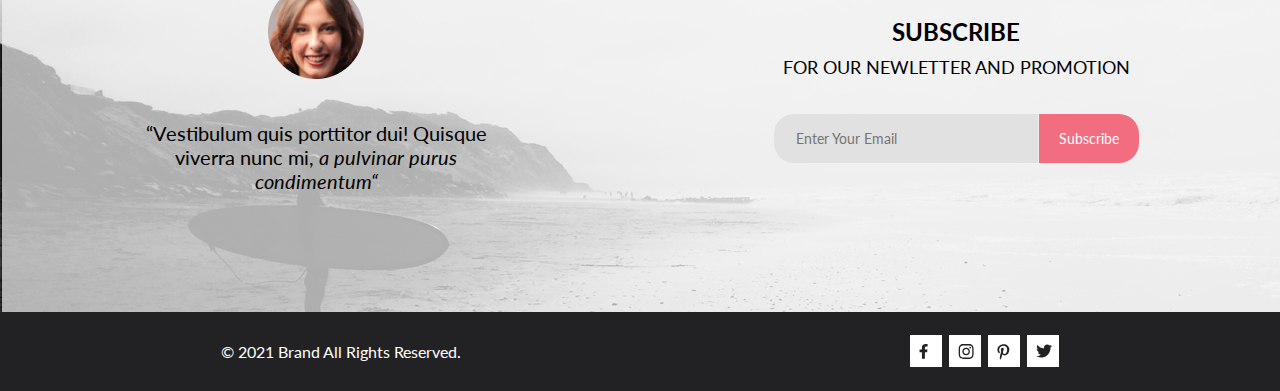
==== commit 32656636: "i dont understand" ====
--- a/index.html
+++ b/index.html
@@ -3,6 +3,7 @@
 
 <head>
     <meta charset="UTF-8">
+    <meta name="viewport" content="width=device-width, initial-scale=1.0">
     <title>HOME</title>
     <link rel="stylesheet" href="css/style.css">
     <link rel="preconnect" href="https://fonts.gstatic.com">
@@ -27,8 +28,7 @@
                 <li><button class="header__button">
                         <svg class="header__burger-btn" width="32" height="23" viewBox="0 0 32 23"
                             xmlns="http://www.w3.org/2000/svg">
-                            <path d="M0 23V20.31H32V23H0ZM0 12.76V10.07H32V12.76H0ZM0 2.69V0H32V2.69H0Z"
-                                fill="#E8E8E8" />
+                            <path d="M0 23V20.31H32V23H0ZM0 12.76V10.07H32V12.76H0ZM0 2.69V0H32V2.69H0Z" />
                         </svg>
                 </li>
                 <li><a class="header__button" href="registration.html" target="_blank">
@@ -39,13 +39,13 @@
                         </svg>
                     </a>
                 </li>
-                <li><button class="header__button">
+                <li><a class="header__button" href="cart.html" target="_blank">
                         <svg width="32" height="29" viewBox="0 0 32 29" xmlns="http://www.w3.org/2000/svg">
                             <path
                                 d="M26.2009 29C25.5532 28.9738 24.9415 28.6948 24.4972 28.2227C24.0529 27.7506 23.8114 27.1232 23.8245 26.475C23.8376 25.8269 24.1043 25.2097 24.5673 24.7559C25.0303 24.3022 25.6527 24.048 26.301 24.048C26.9493 24.048 27.5717 24.3022 28.0347 24.7559C28.4977 25.2097 28.7644 25.8269 28.7775 26.475C28.7906 27.1232 28.549 27.7506 28.1047 28.2227C27.6604 28.6948 27.0488 28.9738 26.401 29H26.2009ZM6.75293 26.32C6.75293 25.79 6.91011 25.2718 7.20459 24.8311C7.49907 24.3904 7.91764 24.0469 8.40735 23.844C8.89705 23.6412 9.43594 23.5881 9.95581 23.6915C10.4757 23.7949 10.9532 24.0502 11.328 24.425C11.7028 24.7998 11.9581 25.2773 12.0615 25.7972C12.1649 26.317 12.1118 26.8559 11.9089 27.3456C11.7061 27.8353 11.3626 28.2539 10.9219 28.5483C10.4812 28.8428 9.96304 29 9.43298 29C9.08087 29.0003 8.73212 28.9311 8.40674 28.7966C8.08136 28.662 7.78569 28.4646 7.53662 28.2158C7.28755 27.9669 7.09001 27.6713 6.9552 27.3461C6.82039 27.0208 6.75098 26.6721 6.75098 26.32H6.75293ZM10.553 20.686C10.2935 20.6868 10.0409 20.6024 9.83411 20.4457C9.62727 20.2891 9.47758 20.0689 9.40796 19.819L4.57495 2.36401H1.18201C0.868521 2.36401 0.567859 2.23947 0.346191 2.01781C0.124523 1.79614 0 1.49549 0 1.18201C0 0.868519 0.124523 0.567873 0.346191 0.346205C0.567859 0.124537 0.868521 5.81268e-06 1.18201 5.81268e-06H5.46301C5.7225 -0.00080736 5.97504 0.0837201 6.18176 0.240568C6.38848 0.397416 6.53784 0.617884 6.60693 0.868006L11.4399 18.323H24.6179L29.001 8.27501H14.401C14.2428 8.27961 14.0854 8.25242 13.9379 8.19507C13.7904 8.13771 13.6559 8.05134 13.5424 7.94108C13.4288 7.83082 13.3386 7.69891 13.277 7.55315C13.2154 7.40739 13.1836 7.25075 13.1836 7.0925C13.1836 6.93426 13.2154 6.77762 13.277 6.63186C13.3386 6.4861 13.4288 6.35419 13.5424 6.24393C13.6559 6.13367 13.7904 6.0473 13.9379 5.98994C14.0854 5.93259 14.2428 5.90541 14.401 5.91001H30.814C31.0097 5.90996 31.2022 5.95866 31.3744 6.05172C31.5465 6.14478 31.6928 6.27926 31.7999 6.44301C31.9078 6.60729 31.9734 6.79569 31.9908 6.99145C32.0083 7.18721 31.9771 7.38424 31.9 7.565L26.495 19.977C26.4026 20.1876 26.251 20.3668 26.0585 20.4927C25.866 20.6186 25.641 20.6858 25.411 20.686H10.553Z"
                                 fill="#E8E8E8" />
                         </svg>
-                    </button>
+                    </a>
                 </li>
             </ul>
         </div>
@@ -93,8 +93,12 @@
 
     <main class="main">
         <section class="intro">
-            <img src="img/man-in-jacket.jpg" alt="man in jacket" width="800" height="765">
+            <img class="intro__img" src="img/man-in-jacket.jpg" alt="man in jacket">
             <div class="intro__heading-box">
+                <svg class="intro__svg" width="12" height="93" viewBox="0 0 12 93" xmlns="http://www.w3.org/2000/svg">
+                    <path d="M12 0.902344H0V92.9023H12V0.902344Z" fill="#F16D7F" />
+                </svg>
+
                 <h1 class="intro__heading">the brand <span class="intro__text"> of luxerious <span
                             class="intro__pink">fashion</span></span></h1>
             </div>
@@ -128,82 +132,82 @@
 
             <ul class="fetured__list">
                 <li class="fetured__item">
-                    <img src="img/fetured-1.jpg" alt="man in coat">
-                    <h3 class="fetured__heading-item">ellery x m`o capsule</h3>
-                    <p class="fetured__text-item">Known for her sculptural takes on traditional tailoring, Australian
-                        arbiter of cool Kym Ellery
-                        teams up with Moda Operandi.</p>
-                    <p class="fetured__price">$52.00</p>
-                    <div class="over__wrapper">
-                        <div class="overlay"></div>
-                        <button class="fetured__btn">
-                            <img src="img/basket.png" alt="basket" width="25" height="23">
-                            <p class="btn__text"> Add to cart </p>
-                        </button>
-                    </div>
-                </li>
-                <li class="fetured__item">
-                    <img src="img/fetured-2.jpg" alt="lady with hat">
-                    <h3 class="fetured__heading-item">ellery x m`o capsule</h3>
-                    <p class="fetured__text-item">Known for her sculptural takes on traditional tailoring, Australian
-                        arbiter of cool Kym Ellery
-                        teams up with Moda Operandi.</p>
-                    <p class="fetured__price">$52.00</p>
-                    <div class="over__wrapper">
-                        <div class="overlay"></div>
-                        <button class="fetured__btn">
-                            <img src="img/basket.png" alt="basket" width="25" height="23">
-                            <p class="btn__text"> Add to cart </p>
-                        </button>
-                    </div>
-                </li>
-                <li class="fetured__item">
-                    <img src="img/fetured-3.jpg" alt="man in panama">
-                    <h3 class="fetured__heading-item">ellery x m`o capsule</h3>
-                    <p class="fetured__text-item">Known for her sculptural takes on traditional tailoring, Australian
-                        arbiter of cool Kym Ellery
-                        teams up with Moda Operandi.</p>
-                    <p class="fetured__price">$52.00</p>
-                    <div class="over__wrapper">
-                        <div class="overlay"></div>
-                        <button class="fetured__btn">
-                            <img src="img/basket.png" alt="basket" width="25" height="23">
-                            <p class="btn__text"> Add to cart </p>
-                        </button>
-                    </div>
-                </li>
-                <li class="fetured__item">
-                    <img src="img/fetured-4.jpg" alt="man in pants">
-                    <h3 class="fetured__heading-item">ellery x m`o capsule</h3>
-                    <p class="fetured__text-item">Known for her sculptural takes on traditional tailoring, Australian
-                        arbiter of cool Kym Ellery
-                        teams up with Moda Operandi.</p>
-                    <p class="fetured__price">$52.00</p>
-                    <div class="over__wrapper">
-                        <div class="overlay"></div>
-                        <button class="fetured__btn">
-                            <img src="img/basket.png" alt="basket" width="25" height="23">
-                            <p class="btn__text"> Add to cart </p>
-                        </button>
-                    </div>
-                </li>
-                <li class="fetured__item">
-                    <img src="img/fetured-5.jpg" alt="lady in jacket">
-                    <h3 class="fetured__heading-item">ellery x m`o capsule</h3>
-                    <p class="fetured__text-item">Known for her sculptural takes on traditional tailoring, Australian
-                        arbiter of cool Kym Ellery
-                        teams up with Moda Operandi.</p>
-                    <p class="fetured__price">$52.00</p>
-                    <div class="over__wrapper">
-                        <div class="overlay"></div>
-                        <button class="fetured__btn">
-                            <img src="img/basket.png" alt="basket" width="25" height="23">
-                            <p class="btn__text"> Add to cart </p>
-                        </button>
-                    </div>
-                </li>
-                <li class="fetured__item">
-                    <img src="img/fetured-6.jpg" alt="lady in shirt">
+                    <img class="fetured__item--img" src="img/fetured-1.jpg" alt="man in coat">
+                    <h3 class="fetured__heading-item">ellery x m`o capsule</h3>
+                    <p class="fetured__text-item">Known for her sculptural takes on traditional tailoring, Australian
+                        arbiter of cool Kym Ellery
+                        teams up with Moda Operandi.</p>
+                    <p class="fetured__price">$52.00</p>
+                    <div class="over__wrapper">
+                        <div class="overlay"></div>
+                        <button class="fetured__btn">
+                            <img src="img/basket.png" alt="basket" width="25" height="23">
+                            <p class="btn__text"> Add to cart </p>
+                        </button>
+                    </div>
+                </li>
+                <li class="fetured__item">
+                    <img class="fetured__item--img" src="img/fetured-2.jpg" alt="lady with hat">
+                    <h3 class="fetured__heading-item">ellery x m`o capsule</h3>
+                    <p class="fetured__text-item">Known for her sculptural takes on traditional tailoring, Australian
+                        arbiter of cool Kym Ellery
+                        teams up with Moda Operandi.</p>
+                    <p class="fetured__price">$52.00</p>
+                    <div class="over__wrapper">
+                        <div class="overlay"></div>
+                        <button class="fetured__btn">
+                            <img src="img/basket.png" alt="basket" width="25" height="23">
+                            <p class="btn__text"> Add to cart </p>
+                        </button>
+                    </div>
+                </li>
+                <li class="fetured__item">
+                    <img class="fetured__item--img" src="img/fetured-3.jpg" alt="man in panama">
+                    <h3 class="fetured__heading-item">ellery x m`o capsule</h3>
+                    <p class="fetured__text-item">Known for her sculptural takes on traditional tailoring, Australian
+                        arbiter of cool Kym Ellery
+                        teams up with Moda Operandi.</p>
+                    <p class="fetured__price">$52.00</p>
+                    <div class="over__wrapper">
+                        <div class="overlay"></div>
+                        <button class="fetured__btn">
+                            <img src="img/basket.png" alt="basket" width="25" height="23">
+                            <p class="btn__text"> Add to cart </p>
+                        </button>
+                    </div>
+                </li>
+                <li class="fetured__item">
+                    <img class="fetured__item--img" src="img/fetured-4.jpg" alt="man in pants">
+                    <h3 class="fetured__heading-item">ellery x m`o capsule</h3>
+                    <p class="fetured__text-item">Known for her sculptural takes on traditional tailoring, Australian
+                        arbiter of cool Kym Ellery
+                        teams up with Moda Operandi.</p>
+                    <p class="fetured__price">$52.00</p>
+                    <div class="over__wrapper">
+                        <div class="overlay"></div>
+                        <button class="fetured__btn">
+                            <img src="img/basket.png" alt="basket" width="25" height="23">
+                            <p class="btn__text"> Add to cart </p>
+                        </button>
+                    </div>
+                </li>
+                <li class="fetured__item">
+                    <img class="fetured__item--img" src="img/fetured-5.jpg" alt="lady in jacket">
+                    <h3 class="fetured__heading-item">ellery x m`o capsule</h3>
+                    <p class="fetured__text-item">Known for her sculptural takes on traditional tailoring, Australian
+                        arbiter of cool Kym Ellery
+                        teams up with Moda Operandi.</p>
+                    <p class="fetured__price">$52.00</p>
+                    <div class="over__wrapper">
+                        <div class="overlay"></div>
+                        <button class="fetured__btn">
+                            <img src="img/basket.png" alt="basket" width="25" height="23">
+                            <p class="btn__text"> Add to cart </p>
+                        </button>
+                    </div>
+                </li>
+                <li class="fetured__item">
+                    <img class="fetured__item--img" src="img/fetured-6.jpg" alt="lady in shirt">
                     <h3 class="fetured__heading-item">ellery x m`o capsule</h3>
                     <p class="fetured__text-item">Known for her sculptural takes on traditional tailoring, Australian
                         arbiter of cool Kym Ellery
--- a/css/style.css
+++ b/css/style.css
@@ -172,8 +172,14 @@
 }
 
 .container {
-  width: 1140px;
+  width: 71%;
   margin: 0 auto;
+}
+
+@media (max-width: 768px) {
+  .container {
+    width: 95%;
+  }
 }
 
 .header {
@@ -272,6 +278,10 @@
   padding-left: 60px;
 }
 
+.intro__svg {
+  margin-right: 16px;
+}
+
 .intro__heading {
   font-size: 48px;
   line-height: 58px;
@@ -292,31 +302,40 @@
   color: #F16D7F;
 }
 
+.intro__img {
+  width: 50%;
+}
+
 .stock__list {
   display: flex;
   flex-wrap: wrap;
   margin-bottom: 96px;
+  justify-content: space-between;
 }
 
 .stock__item {
-  width: 360px;
+  width: 31%;
   min-height: 260px;
   margin-top: 65px;
   display: flex;
   flex-direction: column;
   align-items: center;
-  padding-top: 106px;
-  box-sizing: border-box;
+  justify-content: center;
+  background-size: cover;
+}
+
+@media (max-width: 768px) {
+  .stock__item {
+    margin-top: 20px;
+  }
 }
 
 .stock__item--women {
   background-image: url(../img/stock-1.jpg);
-  margin-right: 30px;
 }
 
 .stock__item--men {
   background-image: url(../img/stock-2.jpg);
-  margin-right: 30px;
 }
 
 .stock__item--kid {
@@ -327,7 +346,6 @@
   background-image: url(../img/stock-4.jpg);
   width: 100%;
   min-height: 180px;
-  padding-top: 65px;
 }
 
 .heading__stock-item {
@@ -374,18 +392,25 @@
 .fetured__list {
   display: flex;
   flex-wrap: wrap;
+  justify-content: space-between;
 }
 
 .fetured__item {
-  width: 360px;
+  width: 31%;
+  height: 48%;
   background-color: #F8F8F8;
-  margin: 0 0 30px 20px;
+  margin: 30px 0 0 10px;
   position: relative;
   top: 0;
 }
 
 .fetured__item:hover .over__wrapper {
   display: block;
+}
+
+.fetured__item--img {
+  width: 100%;
+  height: 71%;
 }
 
 .fetured__btn {
@@ -453,7 +478,7 @@
 
 .fetured .overlay {
   width: 100%;
-  height: 420px;
+  height: 74%;
   background: rgba(58, 56, 56, 0.86);
   position: absolute;
   top: 0;
@@ -772,7 +797,7 @@
   line-height: 16px;
   font-weight: 300;
   font-style: normal;
-  width: 360px;
+  width: 100%;
   border: 1px solid #A4A4A4;
   margin: 10px 0 10px 0;
   padding: 17px;
@@ -884,4 +909,309 @@
 .product__img {
   text-align: center;
 }
+
+.fetured__product {
+  margin-bottom: 130px;
+  margin-top: 130px;
+}
+
+.product__card {
+  width: 1141px;
+  height: 601px;
+  border: 1px solid #EAEAEA;
+  margin-top: -55px;
+  background-color: #FFFFFF;
+}
+
+.product__wrapper {
+  display: flex;
+  flex-direction: column;
+  align-items: center;
+  justify-content: center;
+  box-sizing: border-box;
+  padding: 65px 0 0 0;
+}
+
+.line__pink {
+  margin: 12px 0;
+}
+
+.product__collection {
+  font-size: 14px;
+  line-height: 17px;
+  font-weight: 300;
+  font-style: normal;
+  text-transform: uppercase;
+  color: #F16D7F;
+}
+
+.product__name {
+  font-size: 18px;
+  line-height: 22px;
+  font-weight: 300;
+  font-style: normal;
+  text-transform: uppercase;
+  color: #6F6E6E;
+  margin: 0 0 50px 0;
+}
+
+.product__info {
+  font-size: 14px;
+  line-height: 17px;
+  font-weight: 300;
+  font-style: normal;
+  color: #6F6E6E;
+  width: 555px;
+  text-align: center;
+}
+
+.product__price {
+  font-size: 24px;
+  line-height: 29px;
+  font-weight: 300;
+  font-style: normal;
+  color: #F16D7F;
+  margin: 33px 0 65px 0;
+}
+
+.product__list {
+  font-size: 14px;
+  line-height: 17px;
+  font-weight: 400;
+  font-style: normal;
+  text-transform: uppercase;
+  display: flex;
+  color: #6F6E6E;
+  margin: 65px 0 0 0;
+}
+
+.product__list li {
+  padding: 0 42px 0 0;
+}
+
+.product__btn {
+  font-size: 16px;
+  line-height: 19px;
+  font-weight: 400;
+  font-style: normal;
+  color: #F16D7F;
+  padding: 15px 38px 15px 80px;
+  background-color: transparent;
+  border: 1px solid #F16D7F;
+  margin: 49px auto 95px;
+  position: relative;
+}
+
+.product__btn:before {
+  content: '';
+  position: absolute;
+  background-image: url("../img/pinkBasket.png");
+  width: 26px;
+  height: 25px;
+  background-size: 26px 25px;
+  left: 3px;
+  top: 11px;
+  margin: 0 23px 0 23px;
+}
+
+.product__btn:hover {
+  background-color: #F16D7F;
+  color: #FFFFFF;
+}
+
+.cart {
+  display: flex;
+  margin-top: 96px;
+  margin-bottom: 128px;
+  justify-content: space-between;
+}
+
+.cart__list {
+  width: 652px;
+}
+
+.heading__cart-esc {
+  display: flex;
+  justify-content: space-between;
+}
+
+.item__cart {
+  margin-bottom: 40px;
+  display: flex;
+  filter: drop-shadow(17px 19px 24px rgba(0, 0, 0, 0.13));
+}
+
+.form__cart {
+  display: flex;
+  flex-direction: column;
+}
+
+.input__cart {
+  display: block;
+}
+
+.button__list-cart {
+  display: flex;
+  justify-content: space-between;
+  margin: 72px 0 0 0;
+}
+
+.button__list-cart button {
+  font-size: 14px;
+  line-height: 17px;
+  font-weight: 300;
+  font-style: normal;
+  text-transform: uppercase;
+  border: 1px solid #A4A4A4;
+  padding: 17px 40px;
+}
+
+.button__list-cart button:hover {
+  background-color: #F16D7F;
+  border: none;
+  color: #FFFFFF;
+}
+
+.cart__info {
+  width: 390px;
+  padding: 22px 22px 52px 32px;
+  background-color: #FFFFFF;
+}
+
+.cart__heading-item {
+  font-size: 24px;
+  line-height: 29px;
+  font-weight: 400;
+  font-style: normal;
+  text-transform: uppercase;
+}
+
+.cart__heading-item span {
+  display: block;
+}
+
+.cart__info-list {
+  font-size: 22px;
+  line-height: 27px;
+  font-weight: 400;
+  font-style: normal;
+  color: #575757;
+  margin-top: 42px;
+}
+
+.cart__info-list li {
+  padding-bottom: 6px;
+}
+
+.cart__info-list span {
+  color: #F16D7F;
+}
+
+.register__list {
+  width: 359px;
+}
+
+.form__cart legend {
+  font-size: 16px;
+  line-height: 19px;
+  font-weight: 300;
+  font-style: normal;
+  text-transform: uppercase;
+  color: #222222;
+}
+
+.form__cart input {
+  width: 360px;
+  height: 44px;
+  margin-top: 20px;
+  border: 1px solid #A4A4A4;
+}
+
+.form__cart input:hover::placeholder {
+  color: #A4A4A4;
+}
+
+.form__cart input::placeholder {
+  padding-left: 17px;
+}
+
+.form__cart button {
+  font-size: 11px;
+  line-height: 14px;
+  font-weight: 300;
+  font-style: normal;
+  text-transform: uppercase;
+  border: 1px solid #A4A4A4;
+  padding: 10px 15px;
+  margin-top: 24px;
+}
+
+.form__cart button:hover {
+  background-color: #F16D7F;
+  border: 1px solid #F16D7F;
+  color: #FFFFFF;
+}
+
+.total {
+  min-height: 215px;
+  background-color: #F5F3F3;
+  margin-top: 58px;
+  padding: 40px;
+}
+
+.total__list {
+  text-align: right;
+}
+
+.total__sub {
+  font-size: 11px;
+  line-height: 13px;
+  font-weight: 400;
+  font-style: normal;
+  text-transform: uppercase;
+}
+
+.total__sub span {
+  padding-left: 30px;
+}
+
+.total__grand {
+  font-size: 16px;
+  line-height: 19px;
+  font-weight: 300;
+  font-style: normal;
+  text-transform: uppercase;
+  margin-top: 12px;
+}
+
+.total__grand span {
+  font-size: 16px;
+  line-height: 19px;
+  font-weight: 700;
+  font-style: normal;
+  padding-left: 30px;
+  color: #F16D7F;
+}
+
+.total__line {
+  color: #222222;
+  margin: 21px 0 17px 0;
+}
+
+.total button {
+  font-size: 16px;
+  line-height: 19px;
+  font-weight: 300;
+  font-style: normal;
+  text-transform: uppercase;
+  background-color: #F16D7F;
+  color: #FFFFFF;
+  padding: 15px 40px;
+}
+
+.total button:hover {
+  background-color: #F5F3F3;
+  color: #F16D7F;
+  border: 1px solid #F16D7F;
+}
 /*# sourceMappingURL=style.css.map */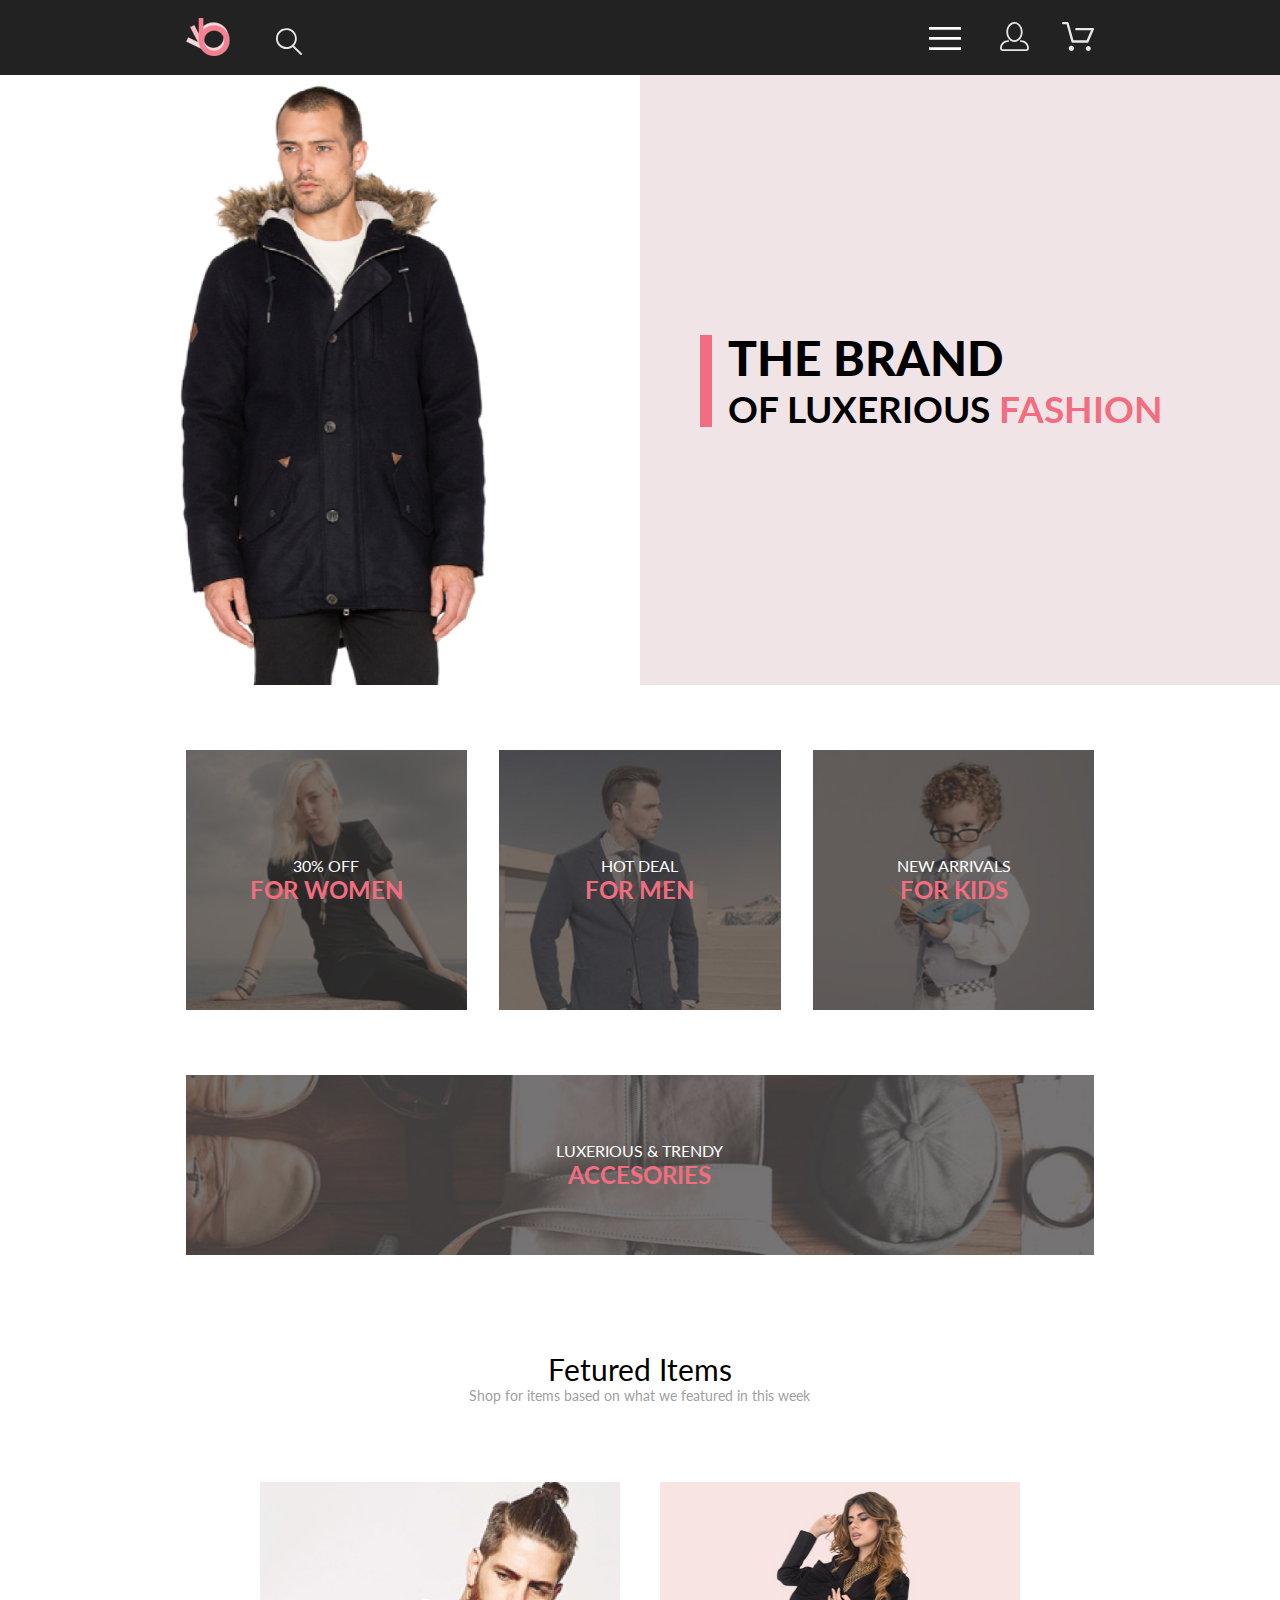
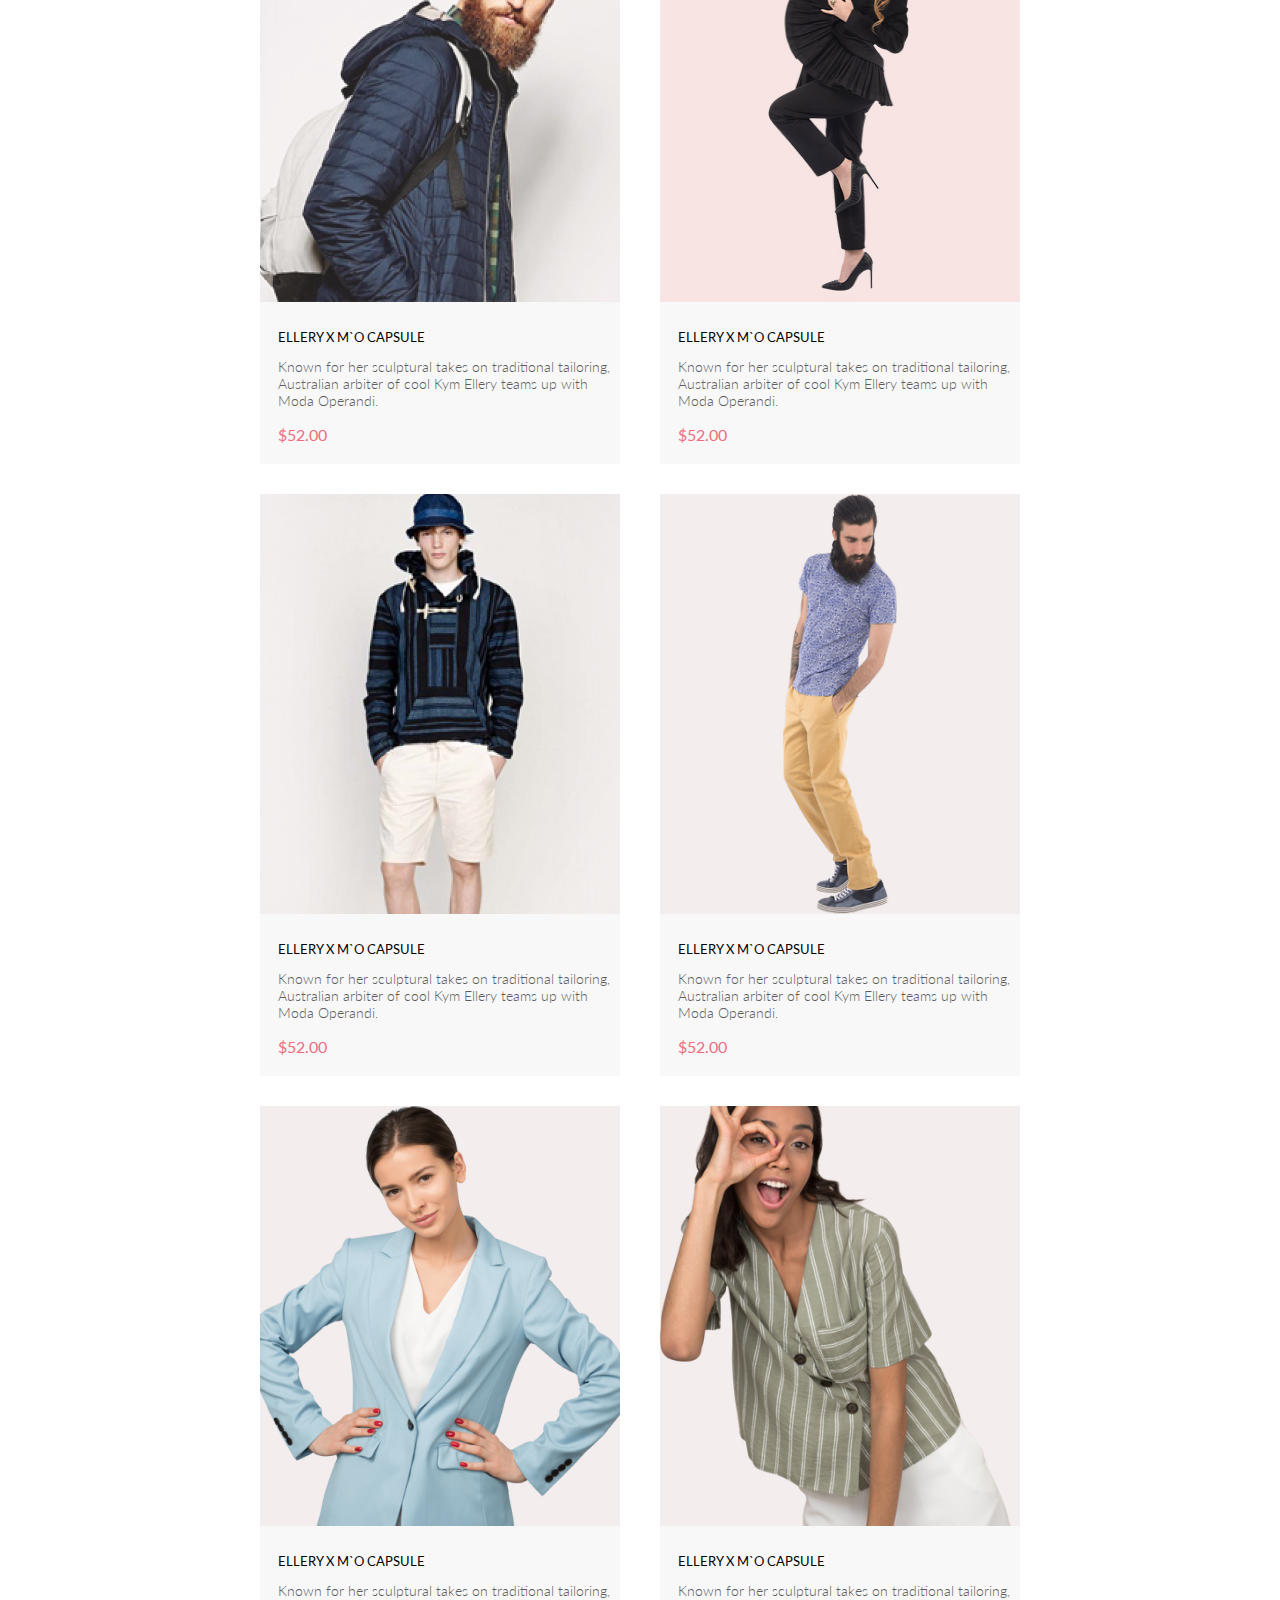
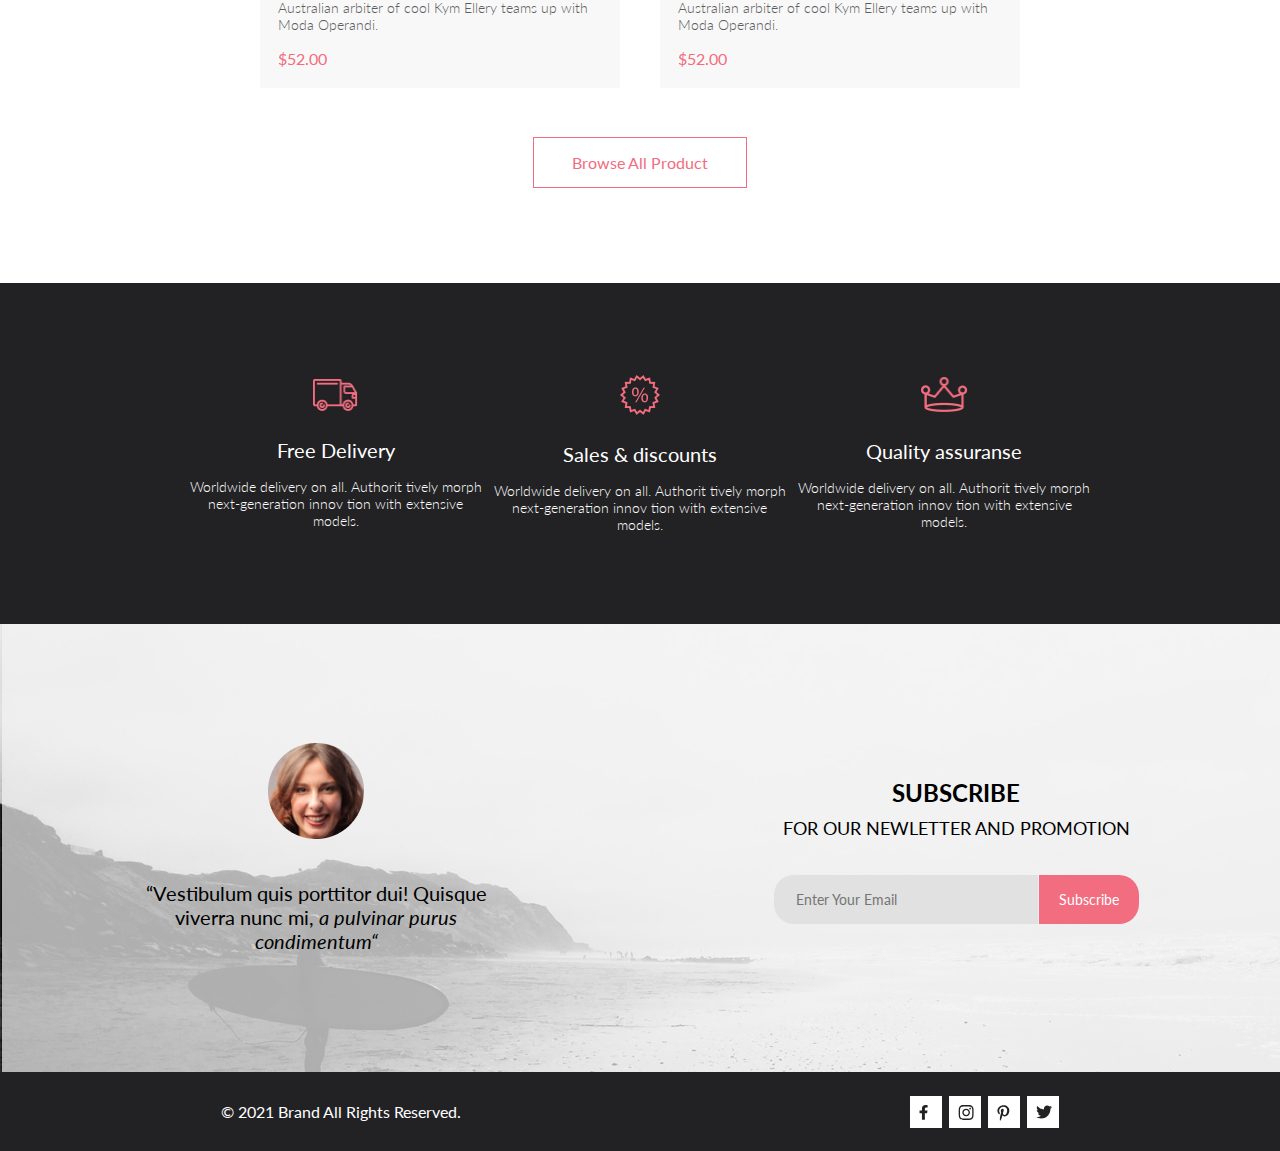
==== commit 69154c00: "all understand" ====
--- a/index.html
+++ b/index.html
@@ -31,7 +31,7 @@
                             <path d="M0 23V20.31H32V23H0ZM0 12.76V10.07H32V12.76H0ZM0 2.69V0H32V2.69H0Z" />
                         </svg>
                 </li>
-                <li><a class="header__button" href="registration.html" target="_blank">
+                <li><a class="header__button header__none" href="registration.html" target="_blank">
                         <svg width="29" height="29" viewBox="0 0 29 29" xmlns="http://www.w3.org/2000/svg">
                             <path
                                 d="M14.5 19.937C19 19.937 22.656 15.464 22.656 9.968C22.656 4.472 19 0 14.5 0C13.3631 0.0217413 12.2463 0.303398 11.2351 0.823397C10.2239 1.34339 9.34507 2.08794 8.66602 3C7.12663 4.99573 6.30819 7.45381 6.34399 9.974C6.34399 15.465 10 19.937 14.5 19.937ZM14.5 1.813C18 1.813 20.844 5.472 20.844 9.969C20.844 14.466 17.998 18.125 14.5 18.125C11.002 18.125 8.15603 14.465 8.15503 9.969C8.15403 5.473 11 1.813 14.5 1.813ZM20.844 18.125C20.6036 18.125 20.373 18.2205 20.203 18.3905C20.033 18.5605 19.9375 18.7911 19.9375 19.0315C19.9375 19.2719 20.033 19.5025 20.203 19.6725C20.373 19.8425 20.6036 19.938 20.844 19.938C22.526 19.9399 24.1386 20.6088 25.3279 21.7982C26.5172 22.9875 27.1861 24.6 27.188 26.282C27.1875 26.5221 27.0918 26.7523 26.922 26.9221C26.7522 27.0918 26.5221 27.1875 26.282 27.188H2.71997C2.47985 27.1875 2.24975 27.0918 2.07996 26.9221C1.91016 26.7523 1.81449 26.5221 1.81396 26.282C1.81608 24.6001 2.48517 22.9877 3.67444 21.7985C4.86371 20.6092 6.47608 19.9401 8.15796 19.938C8.39824 19.938 8.62868 19.8425 8.79858 19.6726C8.96849 19.5027 9.06396 19.2723 9.06396 19.032C9.06396 18.7917 8.96849 18.5613 8.79858 18.3914C8.62868 18.2215 8.39824 18.126 8.15796 18.126C5.99541 18.1279 3.92201 18.9875 2.39258 20.5164C0.863144 22.0453 0.00264777 24.1185 0 26.281C0.000794067 27.0019 0.287502 27.693 0.797241 28.2027C1.30698 28.7125 1.99811 28.9992 2.71899 29H26.282C27.0027 28.9989 27.6936 28.7121 28.2031 28.2024C28.7126 27.6927 28.9992 27.0017 29 26.281C28.9974 24.1187 28.1372 22.0457 26.6083 20.5168C25.0793 18.9878 23.0063 18.1276 20.844 18.125Z"
@@ -39,7 +39,7 @@
                         </svg>
                     </a>
                 </li>
-                <li><a class="header__button" href="cart.html" target="_blank">
+                <li><a class="header__button header__none" href="cart.html" target="_blank">
                         <svg width="32" height="29" viewBox="0 0 32 29" xmlns="http://www.w3.org/2000/svg">
                             <path
                                 d="M26.2009 29C25.5532 28.9738 24.9415 28.6948 24.4972 28.2227C24.0529 27.7506 23.8114 27.1232 23.8245 26.475C23.8376 25.8269 24.1043 25.2097 24.5673 24.7559C25.0303 24.3022 25.6527 24.048 26.301 24.048C26.9493 24.048 27.5717 24.3022 28.0347 24.7559C28.4977 25.2097 28.7644 25.8269 28.7775 26.475C28.7906 27.1232 28.549 27.7506 28.1047 28.2227C27.6604 28.6948 27.0488 28.9738 26.401 29H26.2009ZM6.75293 26.32C6.75293 25.79 6.91011 25.2718 7.20459 24.8311C7.49907 24.3904 7.91764 24.0469 8.40735 23.844C8.89705 23.6412 9.43594 23.5881 9.95581 23.6915C10.4757 23.7949 10.9532 24.0502 11.328 24.425C11.7028 24.7998 11.9581 25.2773 12.0615 25.7972C12.1649 26.317 12.1118 26.8559 11.9089 27.3456C11.7061 27.8353 11.3626 28.2539 10.9219 28.5483C10.4812 28.8428 9.96304 29 9.43298 29C9.08087 29.0003 8.73212 28.9311 8.40674 28.7966C8.08136 28.662 7.78569 28.4646 7.53662 28.2158C7.28755 27.9669 7.09001 27.6713 6.9552 27.3461C6.82039 27.0208 6.75098 26.6721 6.75098 26.32H6.75293ZM10.553 20.686C10.2935 20.6868 10.0409 20.6024 9.83411 20.4457C9.62727 20.2891 9.47758 20.0689 9.40796 19.819L4.57495 2.36401H1.18201C0.868521 2.36401 0.567859 2.23947 0.346191 2.01781C0.124523 1.79614 0 1.49549 0 1.18201C0 0.868519 0.124523 0.567873 0.346191 0.346205C0.567859 0.124537 0.868521 5.81268e-06 1.18201 5.81268e-06H5.46301C5.7225 -0.00080736 5.97504 0.0837201 6.18176 0.240568C6.38848 0.397416 6.53784 0.617884 6.60693 0.868006L11.4399 18.323H24.6179L29.001 8.27501H14.401C14.2428 8.27961 14.0854 8.25242 13.9379 8.19507C13.7904 8.13771 13.6559 8.05134 13.5424 7.94108C13.4288 7.83082 13.3386 7.69891 13.277 7.55315C13.2154 7.40739 13.1836 7.25075 13.1836 7.0925C13.1836 6.93426 13.2154 6.77762 13.277 6.63186C13.3386 6.4861 13.4288 6.35419 13.5424 6.24393C13.6559 6.13367 13.7904 6.0473 13.9379 5.98994C14.0854 5.93259 14.2428 5.90541 14.401 5.91001H30.814C31.0097 5.90996 31.2022 5.95866 31.3744 6.05172C31.5465 6.14478 31.6928 6.27926 31.7999 6.44301C31.9078 6.60729 31.9734 6.79569 31.9908 6.99145C32.0083 7.18721 31.9771 7.38424 31.9 7.565L26.495 19.977C26.4026 20.1876 26.251 20.3668 26.0585 20.4927C25.866 20.6186 25.641 20.6858 25.411 20.686H10.553Z"
@@ -95,7 +95,7 @@
         <section class="intro">
             <img class="intro__img" src="img/man-in-jacket.jpg" alt="man in jacket">
             <div class="intro__heading-box">
-                <svg class="intro__svg" width="12" height="93" viewBox="0 0 12 93" xmlns="http://www.w3.org/2000/svg">
+                <svg class="intro__svg" viewBox="0 0 12 93" xmlns="http://www.w3.org/2000/svg">
                     <path d="M12 0.902344H0V92.9023H12V0.902344Z" fill="#F16D7F" />
                 </svg>
 
@@ -132,82 +132,82 @@
 
             <ul class="fetured__list">
                 <li class="fetured__item">
-                    <img class="fetured__item--img" src="img/fetured-1.jpg" alt="man in coat">
-                    <h3 class="fetured__heading-item">ellery x m`o capsule</h3>
-                    <p class="fetured__text-item">Known for her sculptural takes on traditional tailoring, Australian
-                        arbiter of cool Kym Ellery
-                        teams up with Moda Operandi.</p>
-                    <p class="fetured__price">$52.00</p>
-                    <div class="over__wrapper">
-                        <div class="overlay"></div>
-                        <button class="fetured__btn">
-                            <img src="img/basket.png" alt="basket" width="25" height="23">
-                            <p class="btn__text"> Add to cart </p>
-                        </button>
-                    </div>
-                </li>
-                <li class="fetured__item">
-                    <img class="fetured__item--img" src="img/fetured-2.jpg" alt="lady with hat">
-                    <h3 class="fetured__heading-item">ellery x m`o capsule</h3>
-                    <p class="fetured__text-item">Known for her sculptural takes on traditional tailoring, Australian
-                        arbiter of cool Kym Ellery
-                        teams up with Moda Operandi.</p>
-                    <p class="fetured__price">$52.00</p>
-                    <div class="over__wrapper">
-                        <div class="overlay"></div>
-                        <button class="fetured__btn">
-                            <img src="img/basket.png" alt="basket" width="25" height="23">
-                            <p class="btn__text"> Add to cart </p>
-                        </button>
-                    </div>
-                </li>
-                <li class="fetured__item">
-                    <img class="fetured__item--img" src="img/fetured-3.jpg" alt="man in panama">
-                    <h3 class="fetured__heading-item">ellery x m`o capsule</h3>
-                    <p class="fetured__text-item">Known for her sculptural takes on traditional tailoring, Australian
-                        arbiter of cool Kym Ellery
-                        teams up with Moda Operandi.</p>
-                    <p class="fetured__price">$52.00</p>
-                    <div class="over__wrapper">
-                        <div class="overlay"></div>
-                        <button class="fetured__btn">
-                            <img src="img/basket.png" alt="basket" width="25" height="23">
-                            <p class="btn__text"> Add to cart </p>
-                        </button>
-                    </div>
-                </li>
-                <li class="fetured__item">
-                    <img class="fetured__item--img" src="img/fetured-4.jpg" alt="man in pants">
-                    <h3 class="fetured__heading-item">ellery x m`o capsule</h3>
-                    <p class="fetured__text-item">Known for her sculptural takes on traditional tailoring, Australian
-                        arbiter of cool Kym Ellery
-                        teams up with Moda Operandi.</p>
-                    <p class="fetured__price">$52.00</p>
-                    <div class="over__wrapper">
-                        <div class="overlay"></div>
-                        <button class="fetured__btn">
-                            <img src="img/basket.png" alt="basket" width="25" height="23">
-                            <p class="btn__text"> Add to cart </p>
-                        </button>
-                    </div>
-                </li>
-                <li class="fetured__item">
-                    <img class="fetured__item--img" src="img/fetured-5.jpg" alt="lady in jacket">
-                    <h3 class="fetured__heading-item">ellery x m`o capsule</h3>
-                    <p class="fetured__text-item">Known for her sculptural takes on traditional tailoring, Australian
-                        arbiter of cool Kym Ellery
-                        teams up with Moda Operandi.</p>
-                    <p class="fetured__price">$52.00</p>
-                    <div class="over__wrapper">
-                        <div class="overlay"></div>
-                        <button class="fetured__btn">
-                            <img src="img/basket.png" alt="basket" width="25" height="23">
-                            <p class="btn__text"> Add to cart </p>
-                        </button>
-                    </div>
-                </li>
-                <li class="fetured__item">
-                    <img class="fetured__item--img" src="img/fetured-6.jpg" alt="lady in shirt">
+                    <img src="img/fetured-1.jpg" alt="man in coat">
+                    <h3 class="fetured__heading-item">ellery x m`o capsule</h3>
+                    <p class="fetured__text-item">Known for her sculptural takes on traditional tailoring, Australian
+                        arbiter of cool Kym Ellery
+                        teams up with Moda Operandi.</p>
+                    <p class="fetured__price">$52.00</p>
+                    <div class="over__wrapper">
+                        <div class="overlay"></div>
+                        <button class="fetured__btn">
+                            <img src="img/basket.png" alt="basket" width="25" height="23">
+                            <p class="btn__text"> Add to cart </p>
+                        </button>
+                    </div>
+                </li>
+                <li class="fetured__item">
+                    <img src="img/fetured-2.jpg" alt="lady with hat" width="360" height="420">
+                    <h3 class="fetured__heading-item">ellery x m`o capsule</h3>
+                    <p class="fetured__text-item">Known for her sculptural takes on traditional tailoring, Australian
+                        arbiter of cool Kym Ellery
+                        teams up with Moda Operandi.</p>
+                    <p class="fetured__price">$52.00</p>
+                    <div class="over__wrapper">
+                        <div class="overlay"></div>
+                        <button class="fetured__btn">
+                            <img src="img/basket.png" alt="basket" width="25" height="23">
+                            <p class="btn__text"> Add to cart </p>
+                        </button>
+                    </div>
+                </li>
+                <li class="fetured__item">
+                    <img src="img/fetured-3.jpg" alt="man in panama" width="360" height="420">
+                    <h3 class="fetured__heading-item">ellery x m`o capsule</h3>
+                    <p class="fetured__text-item">Known for her sculptural takes on traditional tailoring, Australian
+                        arbiter of cool Kym Ellery
+                        teams up with Moda Operandi.</p>
+                    <p class="fetured__price">$52.00</p>
+                    <div class="over__wrapper">
+                        <div class="overlay"></div>
+                        <button class="fetured__btn">
+                            <img src="img/basket.png" alt="basket" width="25" height="23">
+                            <p class="btn__text"> Add to cart </p>
+                        </button>
+                    </div>
+                </li>
+                <li class="fetured__item">
+                    <img src="img/fetured-4.jpg" alt="man in pants" width="360" height="420">
+                    <h3 class="fetured__heading-item">ellery x m`o capsule</h3>
+                    <p class="fetured__text-item">Known for her sculptural takes on traditional tailoring, Australian
+                        arbiter of cool Kym Ellery
+                        teams up with Moda Operandi.</p>
+                    <p class="fetured__price">$52.00</p>
+                    <div class="over__wrapper">
+                        <div class="overlay"></div>
+                        <button class="fetured__btn">
+                            <img src="img/basket.png" alt="basket" width="25" height="23">
+                            <p class="btn__text"> Add to cart </p>
+                        </button>
+                    </div>
+                </li>
+                <li class="fetured__item">
+                    <img src="img/fetured-5.jpg" alt="lady in jacket" width="360" height="420">
+                    <h3 class="fetured__heading-item">ellery x m`o capsule</h3>
+                    <p class="fetured__text-item">Known for her sculptural takes on traditional tailoring, Australian
+                        arbiter of cool Kym Ellery
+                        teams up with Moda Operandi.</p>
+                    <p class="fetured__price">$52.00</p>
+                    <div class="over__wrapper">
+                        <div class="overlay"></div>
+                        <button class="fetured__btn">
+                            <img src="img/basket.png" alt="basket" width="25" height="23">
+                            <p class="btn__text"> Add to cart </p>
+                        </button>
+                    </div>
+                </li>
+                <li class="fetured__item">
+                    <img src="img/fetured-6.jpg" alt="lady in shirt" width="360" height="420">
                     <h3 class="fetured__heading-item">ellery x m`o capsule</h3>
                     <p class="fetured__text-item">Known for her sculptural takes on traditional tailoring, Australian
                         arbiter of cool Kym Ellery
--- a/css/style.css
+++ b/css/style.css
@@ -178,7 +178,7 @@
 
 @media (max-width: 768px) {
   .container {
-    width: 95%;
+    width: 94%;
   }
 }
 
@@ -206,6 +206,7 @@
 
 .header__burger-btn {
   padding-top: 4px;
+  fill: white;
 }
 
 .header__list {
@@ -266,6 +267,61 @@
   color: #F16D7F;
 }
 
+.header__catalog {
+  min-height: 148px;
+  background-color: #F8F3F4;
+  display: flex;
+  justify-content: space-around;
+  align-items: center;
+}
+
+.header__catalog-name {
+  font-size: 24px;
+  line-height: 29px;
+  font-weight: 400;
+  font-style: normal;
+  text-transform: uppercase;
+  color: #F16D7F;
+}
+
+@media (max-width: 375px) {
+  .header__catalog-name {
+    text-align: center;
+  }
+}
+
+.header__catalog-list {
+  font-size: 14px;
+  line-height: 17px;
+  font-weight: 300;
+  font-style: normal;
+  display: flex;
+  text-transform: uppercase;
+  color: #5D5D5D;
+}
+
+.header__catalog-item {
+  position: relative;
+  padding: 0 10px 0 0;
+}
+
+.header__catalog-item::after {
+  content: '/';
+  position: absolute;
+  right: 2px;
+}
+
+.header__catalog-transform {
+  font-weight: 700;
+  color: #F16D7F;
+}
+
+@media (max-width: 375px) {
+  .header__none {
+    display: none;
+  }
+}
+
 .intro {
   display: flex;
 }
@@ -278,8 +334,22 @@
   padding-left: 60px;
 }
 
+@media (max-width: 375px) {
+  .intro__heading-box {
+    height: 363px;
+  }
+}
+
 .intro__svg {
   margin-right: 16px;
+  width: 12px;
+  height: 93;
+}
+
+@media (max-width: 375px) {
+  .intro__svg {
+    height: 61px;
+  }
 }
 
 .intro__heading {
@@ -290,6 +360,24 @@
   text-transform: uppercase;
 }
 
+@media (max-width: 768px) {
+  .intro__heading {
+    font-size: 44px;
+    line-height: 52px;
+    font-weight: 900;
+    font-style: normal;
+  }
+}
+
+@media (max-width: 375px) {
+  .intro__heading {
+    font-size: 38px;
+    line-height: 45px;
+    font-weight: 900;
+    font-style: normal;
+  }
+}
+
 .intro__text {
   font-size: 37px;
   line-height: 44px;
@@ -298,12 +386,36 @@
   display: block;
 }
 
+@media (max-width: 768px) {
+  .intro__text {
+    font-size: 24px;
+    line-height: 29px;
+    font-weight: 700;
+    font-style: normal;
+  }
+}
+
+@media (max-width: 375px) {
+  .intro__text {
+    font-size: 20px;
+    line-height: 24px;
+    font-weight: 700;
+    font-style: normal;
+  }
+}
+
 .intro__pink {
   color: #F16D7F;
 }
 
 .intro__img {
   width: 50%;
+}
+
+@media (max-width: 375px) {
+  .intro__img {
+    display: none;
+  }
 }
 
 .stock__list {
@@ -311,6 +423,12 @@
   flex-wrap: wrap;
   margin-bottom: 96px;
   justify-content: space-between;
+}
+
+@media (max-width: 768px) {
+  .stock__list {
+    margin-bottom: 155px;
+  }
 }
 
 .stock__item {
@@ -322,6 +440,7 @@
   align-items: center;
   justify-content: center;
   background-size: cover;
+  background-position: center;
 }
 
 @media (max-width: 768px) {
@@ -330,8 +449,20 @@
   }
 }
 
+@media (max-width: 375px) {
+  .stock__item {
+    width: 350px;
+  }
+}
+
 .stock__item--women {
   background-image: url(../img/stock-1.jpg);
+}
+
+@media (max-width: 375px) {
+  .stock__item--women {
+    margin-top: 65px;
+  }
 }
 
 .stock__item--men {
@@ -348,6 +479,13 @@
   min-height: 180px;
 }
 
+@media (max-width: 375px) {
+  .stock__item--accesories {
+    width: 350px;
+    height: 111px;
+  }
+}
+
 .heading__stock-item {
   font-size: 16px;
   line-height: 19px;
@@ -392,25 +530,38 @@
 .fetured__list {
   display: flex;
   flex-wrap: wrap;
-  justify-content: space-between;
+  justify-content: center;
+}
+
+@media (max-width: 768px) {
+  .fetured__list {
+    width: 768px;
+  }
+}
+
+@media (max-width: 375px) {
+  .fetured__list {
+    width: 375px;
+  }
 }
 
 .fetured__item {
-  width: 31%;
-  height: 48%;
+  width: 360px;
   background-color: #F8F8F8;
   margin: 30px 0 0 10px;
   position: relative;
-  top: 0;
+  margin-right: 20px;
+  margin-left: 20px;
 }
 
 .fetured__item:hover .over__wrapper {
   display: block;
 }
 
-.fetured__item--img {
-  width: 100%;
-  height: 71%;
+@media (max-width: 768px) {
+  .fetured__item {
+    margin-left: 0;
+  }
 }
 
 .fetured__btn {
@@ -477,8 +628,8 @@
 }
 
 .fetured .overlay {
-  width: 100%;
-  height: 74%;
+  width: 360px;
+  height: 420px;
   background: rgba(58, 56, 56, 0.86);
   position: absolute;
   top: 0;
@@ -489,221 +640,22 @@
   align-self: center;
 }
 
-.details {
-  background-color: #222224;
-  min-height: 341px;
-}
-
-.details__list {
-  display: flex;
-  justify-content: space-between;
-  text-align: center;
-  min-height: 341px;
-  align-items: center;
-}
-
-.details__heading {
-  font-size: 20px;
-  line-height: 24px;
-  font-weight: 400;
-  font-style: normal;
-  color: #FFFFFF;
-  margin: 25px 0 16px;
-}
-
-.details__text {
-  font-size: 14px;
-  line-height: 17px;
-  font-weight: 300;
-  font-style: normal;
-  width: 300px;
-  color: #FBFBFB;
-}
-
-.subscribe__info {
-  min-height: 448px;
-  background-image: url("../img/subscribe-back.jpg");
-  background-repeat: no-repeat;
-  background-size: cover;
-}
-
-.subscribe__list {
-  min-height: 448px;
-  display: flex;
-  justify-content: space-around;
-  align-items: center;
-  text-align: center;
-}
-
-.subscribe__face-text {
-  font-size: 20px;
-  line-height: 24px;
-  font-weight: 400;
-  font-style: normal;
-  width: 350px;
-  margin: 40px 0 0;
-}
-
-.subscibe__italic {
-  font-style: italic;
-}
-
-.subscribe__heading {
-  font-size: 24px;
-  line-height: 40px;
-  font-weight: 700;
-  font-style: normal;
-  text-transform: uppercase;
-}
-
-.subscribe__text {
-  font-size: 18px;
-  line-height: 30px;
-  font-weight: 400;
-  font-style: normal;
-  text-transform: uppercase;
-  margin: 0 0 32px;
-}
-
-.subscribe__input {
-  font-size: 14px;
-  line-height: 17px;
-  font-weight: 400;
-  font-style: normal;
-  height: 49px;
-  padding: 0 64px 0 22px;
-  background-color: #E1E1E1;
-  border: none;
-  border-radius: 20px 0 0 20px;
-}
-
-.subscribe__input:hover {
-  background-color: #F16D7F;
-  color: #FFFFFF;
-}
-
-.subscribe__input:hover::placeholder {
-  color: #FFFFFF;
-}
-
-.subscribe__button {
-  font-size: 14px;
-  line-height: 17px;
-  font-weight: 400;
-  font-style: normal;
-  height: 49px;
-  padding: 10px 20px;
-  margin-left: -3px;
-  color: #FFFFFF;
-  border: none;
-  border-radius: 0 20px 20px 0;
-  background-color: #F16D7F;
-}
-
-.copy {
-  min-height: 79px;
-  background-color: #222224;
-}
-
-.copy__list {
-  display: flex;
-  justify-content: space-around;
-  align-items: center;
-  min-height: 79px;
-}
-
-.copy__link {
-  display: flex;
-}
-
-.copy__item {
-  width: 32px;
-  height: 32px;
-  padding: 9px;
-  background-color: #FFFFFF;
-  align-items: center;
-  margin-left: 7px;
-}
-
-.copy__item:hover .item__svg {
-  fill: #FFFFFF;
-}
-
-.copy .item__svg {
-  fill: #222222;
-}
-
-.copy__item:hover {
-  background-color: #F16D7F;
-}
-
-.copy__text {
-  font-size: 16px;
-  line-height: 19px;
-  font-weight: 400;
-  font-style: normal;
-  color: #FFFFFF;
-}
-
-.header__catalog {
-  min-height: 148px;
-  background-color: #F8F3F4;
-  display: flex;
-  justify-content: space-around;
-  align-items: center;
-}
-
-.header__catalog-name {
-  font-size: 24px;
-  line-height: 29px;
-  font-weight: 400;
-  font-style: normal;
-  text-transform: uppercase;
-  color: #F16D7F;
-}
-
-.header__catalog-list {
-  font-size: 14px;
-  line-height: 17px;
-  font-weight: 300;
-  font-style: normal;
-  display: flex;
-  text-transform: uppercase;
-  color: #5D5D5D;
-}
-
-.header__catalog-item {
+.fetured__filter {
+  display: flex;
+  margin: 50px 0 64px 20px;
+}
+
+.fetured__fil {
+  font-size: 14px;
+  line-height: 17px;
+  font-weight: 600;
+  font-style: normal;
+  display: flex;
+  text-transform: uppercase;
   position: relative;
-  padding: 0 10px 0 0;
-}
-
-.header__catalog-item::after {
-  content: '/';
-  position: absolute;
-  right: 2px;
-}
-
-.header__catalog-transform {
-  font-weight: 700;
-  color: #F16D7F;
-}
-
-.fetured__filter {
-  display: flex;
-  margin: 50px 0 64px 20px;
-}
-
-.fetured__fil {
-  font-size: 14px;
-  line-height: 17px;
-  font-weight: 600;
-  font-style: normal;
-  display: flex;
-  text-transform: uppercase;
-  position: relative;
-}
-
-.filter__img {
+}
+
+.fetured__img {
   position: absolute;
   top: 3px;
   left: 50px;
@@ -737,7 +689,7 @@
   right: -21px;
 }
 
-.pages {
+.fetured .pages {
   font-size: 16px;
   line-height: 19px;
   font-weight: 400;
@@ -750,7 +702,7 @@
   position: relative;
 }
 
-.pages::before {
+.fetured .pages::before {
   content: '';
   position: absolute;
   width: 8px;
@@ -761,7 +713,7 @@
   left: 15px;
 }
 
-.pages::after {
+.fetured .pages::after {
   content: '';
   position: absolute;
   width: 8px;
@@ -772,15 +724,226 @@
   right: 15px;
 }
 
+.details {
+  background-color: #222224;
+  min-height: 341px;
+}
+
+@media (max-width: 768px) {
+  .details {
+    padding-bottom: 48px;
+  }
+}
+
+.details__list {
+  display: flex;
+  justify-content: space-between;
+  text-align: center;
+  min-height: 341px;
+  align-items: center;
+}
+
+@media (max-width: 768px) {
+  .details__list {
+    flex-direction: column;
+  }
+}
+
+@media (max-width: 768px) {
+  .details__item {
+    margin-top: 48px;
+  }
+}
+
+.details__heading {
+  font-size: 20px;
+  line-height: 24px;
+  font-weight: 400;
+  font-style: normal;
+  color: #FFFFFF;
+  margin: 25px 0 16px;
+}
+
+.details__text {
+  font-size: 14px;
+  line-height: 17px;
+  font-weight: 300;
+  font-style: normal;
+  width: 300px;
+  color: #FBFBFB;
+}
+
+.subscribe__info {
+  min-height: 448px;
+  background-image: url("../img/subscribe-back.jpg");
+  background-repeat: no-repeat;
+  background-size: cover;
+}
+
+@media (max-width: 768px) {
+  .subscribe__info {
+    padding: 53px 0 219px 0;
+  }
+}
+
+.subscribe__list {
+  min-height: 448px;
+  display: flex;
+  justify-content: space-around;
+  align-items: center;
+  text-align: center;
+}
+
+@media (max-width: 768px) {
+  .subscribe__list {
+    flex-direction: column;
+  }
+}
+
+.subscribe__face-text {
+  font-size: 20px;
+  line-height: 24px;
+  font-weight: 400;
+  font-style: normal;
+  width: 350px;
+  margin: 40px 0 0;
+}
+
+@media (max-width: 768px) {
+  .subscribe__face-text {
+    margin-bottom: 50px;
+  }
+}
+
+.subscibe__italic {
+  font-style: italic;
+}
+
+.subscribe__heading {
+  font-size: 24px;
+  line-height: 40px;
+  font-weight: 700;
+  font-style: normal;
+  text-transform: uppercase;
+}
+
+.subscribe__text {
+  font-size: 18px;
+  line-height: 30px;
+  font-weight: 400;
+  font-style: normal;
+  text-transform: uppercase;
+  margin: 0 0 32px;
+}
+
+.subscribe__input {
+  font-size: 14px;
+  line-height: 17px;
+  font-weight: 400;
+  font-style: normal;
+  height: 49px;
+  padding: 0 64px 0 22px;
+  background-color: #E1E1E1;
+  border: none;
+  border-radius: 20px 0 0 20px;
+}
+
+.subscribe__input:hover {
+  background-color: #F16D7F;
+  color: #FFFFFF;
+}
+
+.subscribe__input:hover::placeholder {
+  color: #FFFFFF;
+}
+
+.subscribe__button {
+  font-size: 14px;
+  line-height: 17px;
+  font-weight: 400;
+  font-style: normal;
+  height: 49px;
+  padding: 10px 20px;
+  margin-left: -3px;
+  color: #FFFFFF;
+  border: none;
+  border-radius: 0 20px 20px 0;
+  background-color: #F16D7F;
+}
+
+.copy {
+  min-height: 79px;
+  background-color: #222224;
+}
+
+@media (max-width: 375px) {
+  .copy {
+    min-height: 143px;
+  }
+}
+
+.copy__list {
+  display: flex;
+  justify-content: space-around;
+  align-items: center;
+  min-height: 79px;
+}
+
+@media (max-width: 375px) {
+  .copy__list {
+    flex-direction: column-reverse;
+    min-height: 143px;
+  }
+}
+
+.copy__link {
+  display: flex;
+}
+
+.copy__item {
+  width: 32px;
+  height: 32px;
+  padding: 9px;
+  background-color: #FFFFFF;
+  align-items: center;
+  margin-left: 7px;
+}
+
+.copy__item:hover .item__svg {
+  fill: #FFFFFF;
+}
+
+.copy .item__svg {
+  fill: #222222;
+}
+
+.copy__item:hover {
+  background-color: #F16D7F;
+}
+
+.copy__text {
+  font-size: 16px;
+  line-height: 19px;
+  font-weight: 400;
+  font-style: normal;
+  color: #FFFFFF;
+}
+
 .header__registration {
   justify-content: start;
 }
 
 .form__box {
   display: flex;
-  justify-content: space-around;
+  justify-content: space-between;
   margin-top: 64px;
   margin-bottom: 96px;
+}
+
+@media (max-width: 375px) {
+  .form__box {
+    flex-direction: column;
+  }
 }
 
 .legend__name {
@@ -797,10 +960,16 @@
   line-height: 16px;
   font-weight: 300;
   font-style: normal;
-  width: 100%;
+  width: 360px;
   border: 1px solid #A4A4A4;
   margin: 10px 0 10px 0;
   padding: 17px;
+}
+
+@media (max-width: 375px) {
+  .form__input {
+    width: 316px;
+  }
 }
 
 .form__input:hover {
@@ -874,6 +1043,23 @@
   font-weight: 300;
   font-style: normal;
   width: 650px;
+}
+
+@media (max-width: 768px) {
+  .form__info {
+    margin-left: 20px;
+    font-size: 16px;
+    line-height: 19px;
+    font-weight: 300;
+    font-style: normal;
+  }
+}
+
+@media (max-width: 375px) {
+  .form__info {
+    margin-top: 40px;
+    width: 320px;
+  }
 }
 
 .form__info h2 {
@@ -1005,7 +1191,7 @@
 .product__btn:before {
   content: '';
   position: absolute;
-  background-image: url("../img/pinkBasket.png");
+  background-image: url("../img/pink-basket.png");
   width: 26px;
   height: 25px;
   background-size: 26px 25px;
@@ -1026,10 +1212,46 @@
   justify-content: space-between;
 }
 
+@media (max-width: 768px) {
+  .cart {
+    flex-direction: column;
+  }
+}
+
+.cart__img {
+  width: 262px;
+  height: 306px;
+}
+
+@media (max-width: 375px) {
+  .cart__img {
+    width: 144px;
+    height: 201px;
+  }
+}
+
+.svg__cart-img {
+  width: 18px;
+  height: 18px;
+}
+
+@media (max-width: 375px) {
+  .svg__cart-img {
+    width: 10px;
+    height: 10px;
+  }
+}
+
 .cart__list {
   width: 652px;
 }
 
+@media (max-width: 375px) {
+  .cart__list {
+    width: 340px;
+  }
+}
+
 .heading__cart-esc {
   display: flex;
   justify-content: space-between;
@@ -1064,6 +1286,17 @@
   text-transform: uppercase;
   border: 1px solid #A4A4A4;
   padding: 17px 40px;
+}
+
+@media (max-width: 375px) {
+  .button__list-cart button {
+    font-size: 11px;
+    line-height: 14px;
+    font-weight: 400;
+    font-style: normal;
+    margin-left: 10px;
+    padding: 10px;
+  }
 }
 
 .button__list-cart button:hover {
@@ -1078,6 +1311,12 @@
   background-color: #FFFFFF;
 }
 
+@media (max-width: 375px) {
+  .cart__info {
+    padding: 13px 17px 38px 17px;
+  }
+}
+
 .cart__heading-item {
   font-size: 24px;
   line-height: 29px;
@@ -1090,6 +1329,15 @@
   display: block;
 }
 
+@media (max-width: 375px) {
+  .cart__heading-item {
+    font-size: 16px;
+    line-height: 19px;
+    font-weight: 400;
+    font-style: normal;
+  }
+}
+
 .cart__info-list {
   font-size: 22px;
   line-height: 27px;
@@ -1099,6 +1347,16 @@
   margin-top: 42px;
 }
 
+@media (max-width: 375px) {
+  .cart__info-list {
+    font-size: 14px;
+    line-height: 17px;
+    font-weight: 400;
+    font-style: normal;
+    margin-top: 20px;
+  }
+}
+
 .cart__info-list li {
   padding-bottom: 6px;
 }
@@ -1109,6 +1367,19 @@
 
 .register__list {
   width: 359px;
+}
+
+@media (max-width: 768px) {
+  .register__list {
+    display: flex;
+    margin-top: 64px;
+  }
+}
+
+@media (max-width: 375px) {
+  .register__list {
+    flex-direction: column;
+  }
 }
 
 .form__cart legend {
@@ -1121,7 +1392,7 @@
 }
 
 .form__cart input {
-  width: 360px;
+  width: 350px;
   height: 44px;
   margin-top: 20px;
   border: 1px solid #A4A4A4;
@@ -1159,6 +1430,19 @@
   padding: 40px;
 }
 
+@media (max-width: 768px) {
+  .total {
+    margin-top: 38px;
+    margin-left: 20px;
+  }
+}
+
+@media (max-width: 375px) {
+  .total {
+    margin-left: 0;
+  }
+}
+
 .total__list {
   text-align: right;
 }
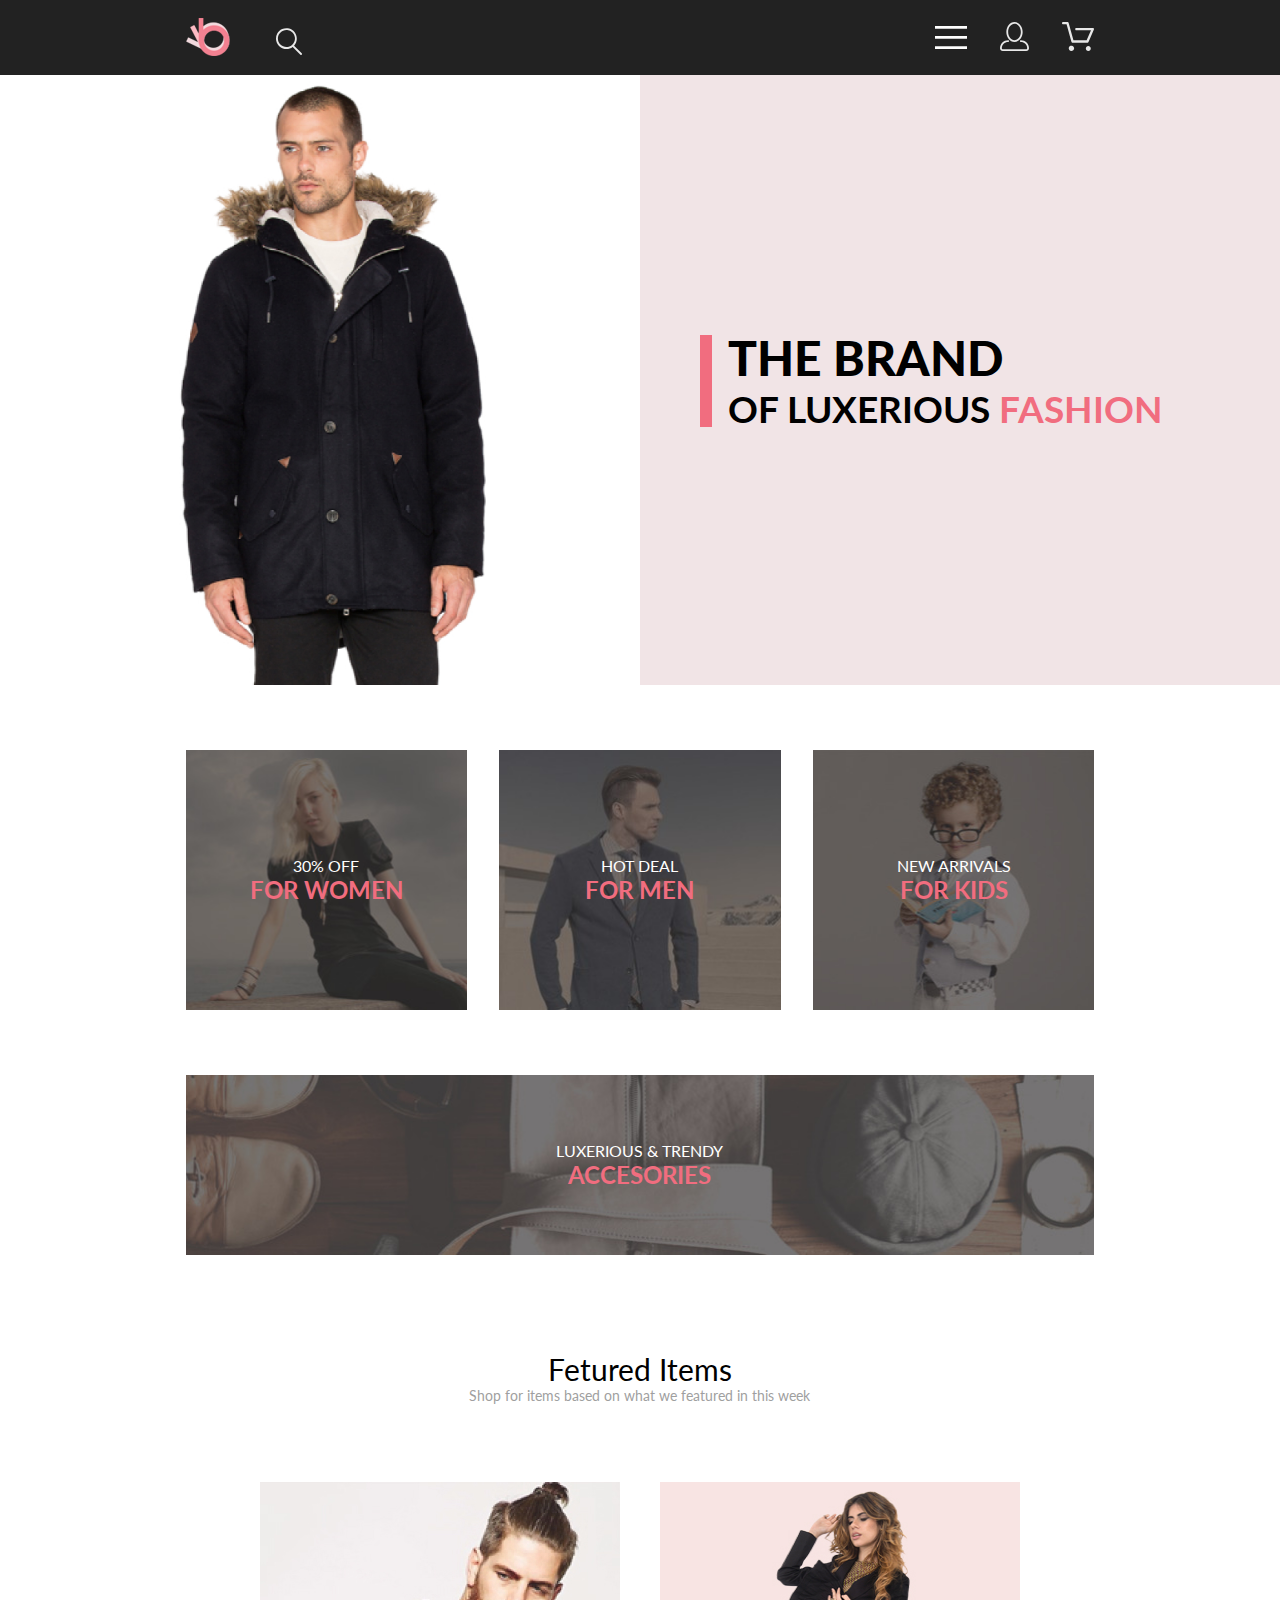
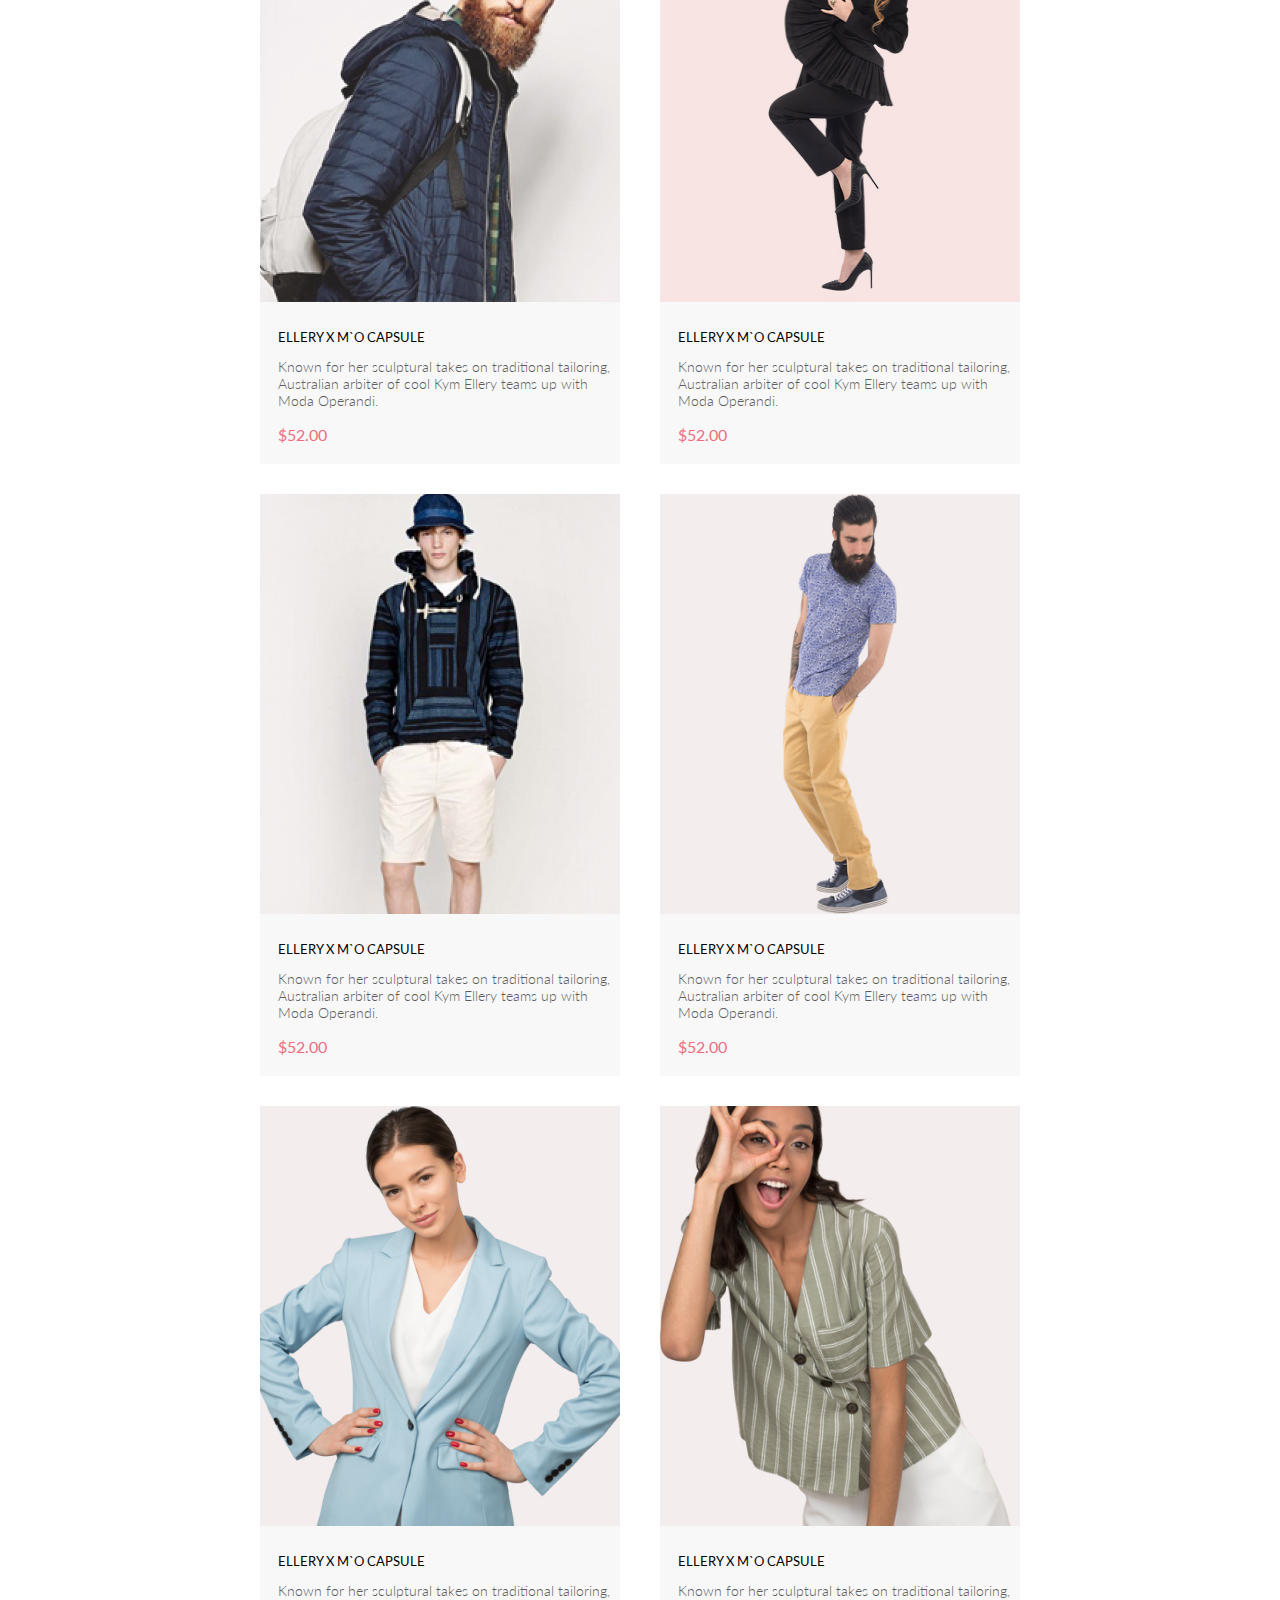
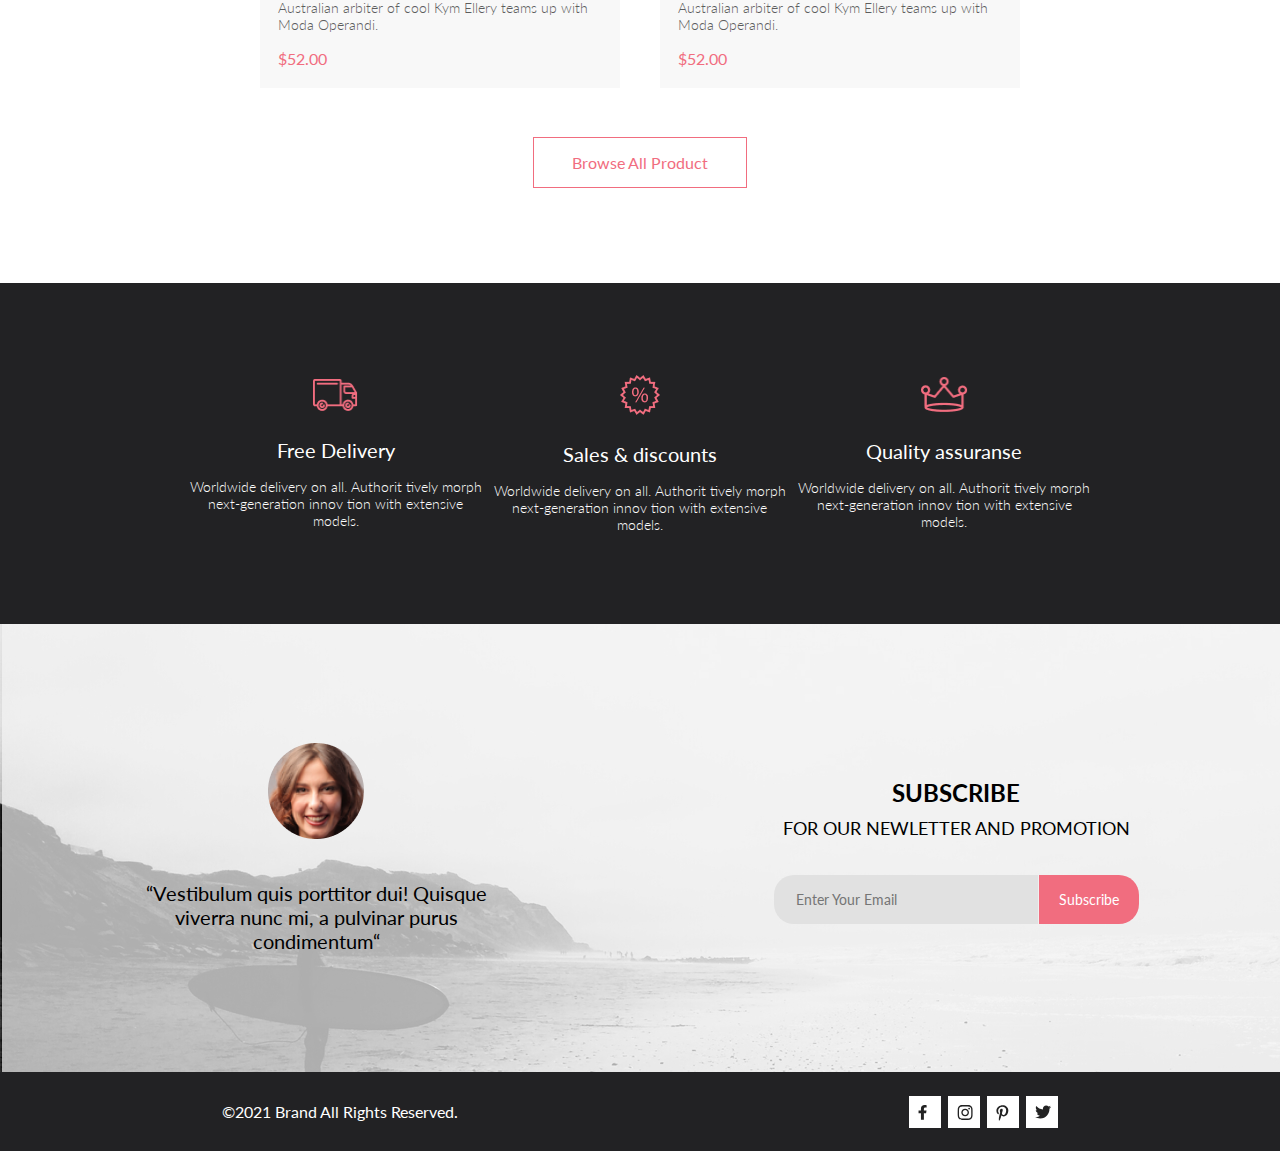
==== commit 9db46650: "valid format" ====
--- a/index.html
+++ b/index.html
@@ -25,11 +25,12 @@
             </div>
 
             <ul class="header__list">
-                <li><button class="header__button">
-                        <svg class="header__burger-btn" width="32" height="23" viewBox="0 0 32 23"
-                            xmlns="http://www.w3.org/2000/svg">
-                            <path d="M0 23V20.31H32V23H0ZM0 12.76V10.07H32V12.76H0ZM0 2.69V0H32V2.69H0Z" />
-                        </svg>
+                <li>
+                    <button class="header__button"></button>
+                    <svg class="header__burger-btn" width="32" height="23" viewBox="0 0 32 23"
+                        xmlns="http://www.w3.org/2000/svg">
+                        <path d="M0 23V20.31H32V23H0ZM0 12.76V10.07H32V12.76H0ZM0 2.69V0H32V2.69H0Z" />
+                    </svg>
                 </li>
                 <li><a class="header__button header__none" href="registration.html" target="_blank">
                         <svg width="29" height="29" viewBox="0 0 29 29" xmlns="http://www.w3.org/2000/svg">
@@ -52,15 +53,15 @@
 
         <nav class="header__navigation">
             <div class="header__menu">
-                <h2 class="navigation__header">Menu</h2>
-                <img class="navigation__esc" src="img/esc.png" alt="esc" width="12" height="12">
+                <h2 class="header__menu-nav">Menu</h2>
+                <img class="header__menu-esc" src="img/esc.png" alt="esc" width="12" height="12">
             </div>
 
             <ul>
                 <li>
                     <h3 class="header__name">Man</h3>
                     <ul class="header__items">
-                        <li class="list__items"><a href="#">Accesories</a></li>
+                        <li><a href="#">Accesories</a></li>
                         <li><a href="#">Bags</a></li>
                         <li><a href="#">Denim</a></li>
                         <li><a href="#">T-Shirts</a></li>
@@ -108,19 +109,19 @@
             <h2 class="visually-hidden">Stock</h2>
             <ul class="stock__list container">
                 <li class="stock__item stock__item--women">
-                    <h3 class="heading__stock-item">30% off</h3>
+                    <h3 class="stock__item-heading">30% off</h3>
                     <p class="stock__pink">for women</p>
                 </li>
                 <li class="stock__item stock__item--men">
-                    <h3 class="heading__stock-item">hot deal</h3>
+                    <h3 class="stock__item-heading">hot deal</h3>
                     <p class="stock__pink">for men</p>
                 </li>
                 <li class="stock__item stock__item--kid">
-                    <h3 class="heading__stock-item">new arrivals</h3>
+                    <h3 class="stock__item-heading">new arrivals</h3>
                     <p class="stock__pink">for kids</p>
                 </li>
                 <li class="stock__item stock__item--accesories">
-                    <h3 class="heading__stock-item">luxerious & trendy</h3>
+                    <h3 class="stock__item-heading">luxerious & trendy</h3>
                     <p class="stock__pink">accesories</p>
                 </li>
             </ul>
@@ -138,11 +139,11 @@
                         arbiter of cool Kym Ellery
                         teams up with Moda Operandi.</p>
                     <p class="fetured__price">$52.00</p>
-                    <div class="over__wrapper">
-                        <div class="overlay"></div>
-                        <button class="fetured__btn">
-                            <img src="img/basket.png" alt="basket" width="25" height="23">
-                            <p class="btn__text"> Add to cart </p>
+                    <div class="fetured__item-over-wrapper">
+                        <div class="overlay"></div>
+                        <button class="fetured__btn">
+                            <img src="img/basket.png" alt="basket" width="25" height="23">
+                            <span class="fetured__btn-text"> Add to cart </span>
                         </button>
                     </div>
                 </li>
@@ -153,11 +154,11 @@
                         arbiter of cool Kym Ellery
                         teams up with Moda Operandi.</p>
                     <p class="fetured__price">$52.00</p>
-                    <div class="over__wrapper">
-                        <div class="overlay"></div>
-                        <button class="fetured__btn">
-                            <img src="img/basket.png" alt="basket" width="25" height="23">
-                            <p class="btn__text"> Add to cart </p>
+                    <div class="fetured__item-over-wrapper">
+                        <div class="overlay"></div>
+                        <button class="fetured__btn">
+                            <img src="img/basket.png" alt="basket" width="25" height="23">
+                            <span class="fetured__btn-text"> Add to cart </span>
                         </button>
                     </div>
                 </li>
@@ -168,11 +169,11 @@
                         arbiter of cool Kym Ellery
                         teams up with Moda Operandi.</p>
                     <p class="fetured__price">$52.00</p>
-                    <div class="over__wrapper">
-                        <div class="overlay"></div>
-                        <button class="fetured__btn">
-                            <img src="img/basket.png" alt="basket" width="25" height="23">
-                            <p class="btn__text"> Add to cart </p>
+                    <div class="fetured__item-over-wrapper">
+                        <div class="overlay"></div>
+                        <button class="fetured__btn">
+                            <img src="img/basket.png" alt="basket" width="25" height="23">
+                            <span class="fetured__btn-text"> Add to cart </span>
                         </button>
                     </div>
                 </li>
@@ -183,11 +184,11 @@
                         arbiter of cool Kym Ellery
                         teams up with Moda Operandi.</p>
                     <p class="fetured__price">$52.00</p>
-                    <div class="over__wrapper">
-                        <div class="overlay"></div>
-                        <button class="fetured__btn">
-                            <img src="img/basket.png" alt="basket" width="25" height="23">
-                            <p class="btn__text"> Add to cart </p>
+                    <div class="fetured__item-over-wrapper">
+                        <div class="overlay"></div>
+                        <button class="fetured__btn">
+                            <img src="img/basket.png" alt="basket" width="25" height="23">
+                            <span class="fetured__btn-text"> Add to cart </span>
                         </button>
                     </div>
                 </li>
@@ -198,11 +199,11 @@
                         arbiter of cool Kym Ellery
                         teams up with Moda Operandi.</p>
                     <p class="fetured__price">$52.00</p>
-                    <div class="over__wrapper">
-                        <div class="overlay"></div>
-                        <button class="fetured__btn">
-                            <img src="img/basket.png" alt="basket" width="25" height="23">
-                            <p class="btn__text"> Add to cart </p>
+                    <div class="fetured__item-over-wrapper">
+                        <div class="overlay"></div>
+                        <button class="fetured__btn">
+                            <img src="img/basket.png" alt="basket" width="25" height="23">
+                            <span class="fetured__btn-text"> Add to cart </span>
                         </button>
                     </div>
                 </li>
@@ -213,11 +214,11 @@
                         arbiter of cool Kym Ellery
                         teams up with Moda Operandi.</p>
                     <p class="fetured__price">$52.00</p>
-                    <div class="over__wrapper">
-                        <div class="overlay"></div>
-                        <button class="fetured__btn">
-                            <img src="img/basket.png" alt="basket" width="25" height="23">
-                            <p class="btn__text"> Add to cart </p>
+                    <div class="fetured__item-over-wrapper">
+                        <div class="overlay"></div>
+                        <button class="fetured__btn">
+                            <img src="img/basket.png" alt="basket" width="25" height="23">
+                            <span class="fetured__btn-text"> Add to cart </span>
                         </button>
                     </div>
                 </li>
@@ -253,12 +254,13 @@
     </main>
 
     <footer class="footer">
-        <section class="subscribe__info">
+        <section class="subscribe">
+            <h1 class="visually-hidden">Subscribe</h1>
             <ul class="subscribe__list">
                 <li>
                     <img src="img/subscribe-face.png" alt="face" width="96" height="96">
                     <p class="subscribe__face-text">“Vestibulum quis porttitor dui! Quisque viverra nunc mi, <span
-                            class="subscibe__italic"> a pulvinar purus condimentum“ </span></p>
+                            class="subscribe__italic"> a pulvinar purus condimentum“ </span></p>
                 </li>
                 <li>
                     <h2 class="subscribe__heading">subscribe</h2>
@@ -270,31 +272,32 @@
         </section>
 
         <section class="copy">
+            <h1 class="visually-hidden">Copy</h1>
             <ul class="copy__list">
                 <li>
-                    <p class="copy__text"> &copy 2021 Brand All Rights Reserved. </p>
+                    <p class="copy__text"> &copy;2021 Brand All Rights Reserved. </p>
                 </li>
                 <li>
                     <ul class="copy__link">
-                        <li class="copy__item"><a href="#"><svg class="item__svg" width="9" height="15"
+                        <li class="copy__item"><a href="#"><svg class="copy__item-svg" width="9" height="15"
                                     viewBox="0 0 9 15" xmlns="http://www.w3.org/2000/svg">
                                     <path
                                         d="M8.08836 8.28L8.50686 5.61602H5.89022V3.88729C5.89022 3.15847 6.25574 2.44806 7.42765 2.44806H8.61722V0.179975C8.61722 0.179975 7.53772 0 6.50561 0C4.35073 0 2.9422 1.27593 2.9422 3.5857V5.61602H0.546875V8.28H2.9422V14.72H5.89022V8.28H8.08836Z" />
                                 </svg>
                             </a></li>
-                        <li class="copy__item"><a href="#"><svg class="item__svg" width="16" height="15"
+                        <li class="copy__item"><a href="#"><svg class="copy__item-svg" width="16" height="15"
                                     viewBox="0 0 16 15" xmlns="http://www.w3.org/2000/svg">
                                     <path
                                         d="M8.13897 3.68159C6.02383 3.68159 4.31774 5.38491 4.31774 7.49663C4.31774 9.60835 6.02383 11.3117 8.13897 11.3117C10.2541 11.3117 11.9602 9.60835 11.9602 7.49663C11.9602 5.38491 10.2541 3.68159 8.13897 3.68159ZM8.13897 9.9769C6.77211 9.9769 5.65467 8.8646 5.65467 7.49663C5.65467 6.12866 6.76878 5.01636 8.13897 5.01636C9.50915 5.01636 10.6233 6.12866 10.6233 7.49663C10.6233 8.8646 9.50583 9.9769 8.13897 9.9769ZM13.0078 3.52554C13.0078 4.02026 12.6087 4.41538 12.1165 4.41538C11.621 4.41538 11.2252 4.01694 11.2252 3.52554C11.2252 3.03413 11.6243 2.63569 12.1165 2.63569C12.6087 2.63569 13.0078 3.03413 13.0078 3.52554ZM15.5386 4.42866C15.4821 3.23667 15.2094 2.18081 14.3347 1.31089C13.4634 0.440967 12.4058 0.168701 11.2119 0.108936C9.9814 0.039209 6.29321 0.039209 5.0627 0.108936C3.8721 0.165381 2.81453 0.437646 1.93987 1.30757C1.06522 2.17749 0.795836 3.23335 0.735973 4.42534C0.666134 5.65386 0.666134 9.33608 0.735973 10.5646C0.79251 11.7566 1.06522 12.8124 1.93987 13.6824C2.81453 14.5523 3.86878 14.8246 5.0627 14.8843C6.29321 14.9541 9.9814 14.9541 11.2119 14.8843C12.4058 14.8279 13.4634 14.5556 14.3347 13.6824C15.2061 12.8124 15.4788 11.7566 15.5386 10.5646C15.6085 9.33608 15.6085 5.65718 15.5386 4.42866ZM13.949 11.8828C13.6895 12.5335 13.1874 13.0349 12.5322 13.2972C11.5511 13.6857 9.22314 13.596 8.13897 13.596C7.05479 13.596 4.72348 13.6824 3.74573 13.2972C3.09389 13.0382 2.59171 12.5369 2.32898 11.8828C1.93987 10.9033 2.02967 8.57905 2.02967 7.49663C2.02967 6.41421 1.9432 4.08667 2.32898 3.1105C2.58838 2.45972 3.09056 1.95835 3.74573 1.69604C4.7268 1.30757 7.05479 1.39722 8.13897 1.39722C9.22314 1.39722 11.5545 1.31089 12.5322 1.69604C13.184 1.95503 13.6862 2.4564 13.949 3.1105C14.3381 4.08999 14.2483 6.41421 14.2483 7.49663C14.2483 8.57905 14.3381 10.9066 13.949 11.8828Z" />
                                 </svg>
                             </a></li>
-                        <li class="copy__item"><a href="#"><svg class="item__svg" width="13" height="16"
+                        <li class="copy__item"><a href="#"><svg class="copy__item-svg" width="13" height="16"
                                     viewBox="0 0 13 16" xmlns="http://www.w3.org/2000/svg">
                                     <path
                                         d="M6.74032 0.203125C3.55564 0.203125 0.408203 2.34063 0.408203 5.8C0.408203 8 1.63738 9.25 2.38233 9.25C2.68963 9.25 2.86655 8.3875 2.86655 8.14375C2.86655 7.85313 2.13091 7.23438 2.13091 6.025C2.13091 3.5125 4.03055 1.73125 6.4889 1.73125C8.60271 1.73125 10.1671 2.94062 10.1671 5.1625C10.1671 6.82187 9.50597 9.93437 7.36422 9.93437C6.59133 9.93437 5.93018 9.37187 5.93018 8.56563C5.93018 7.38438 6.74963 6.24062 6.74963 5.02187C6.74963 2.95312 3.835 3.32812 3.835 5.82812C3.835 6.35313 3.90018 6.93437 4.13298 7.4125C3.70463 9.26875 2.82931 12.0344 2.82931 13.9469C2.82931 14.5375 2.91311 15.1188 2.96899 15.7094C3.07452 15.8281 3.02175 15.8156 3.18316 15.7563C4.74757 13.6 4.69169 13.1781 5.3994 10.3562C5.78119 11.0875 6.76826 11.4812 7.55046 11.4812C10.8469 11.4812 12.3275 8.24688 12.3275 5.33125C12.3275 2.22813 9.66427 0.203125 6.74032 0.203125Z" />
                                 </svg>
                             </a></li>
-                        <li class="copy__item"><a href="#"><svg class="item__svg" width="17" height="14"
+                        <li class="copy__item"><a href="#"><svg class="copy__item-svg" width="17" height="14"
                                     viewBox="0 0 17 14" xmlns="http://www.w3.org/2000/svg">
                                     <path
                                         d="M14.417 3.74052C14.427 3.88264 14.427 4.0248 14.427 4.16692C14.427 8.50192 11.1498 13.4969 5.15986 13.4969C3.31448 13.4969 1.60022 12.9588 0.158203 12.0248C0.420396 12.0552 0.67247 12.0654 0.944752 12.0654C2.46741 12.0654 3.8691 11.5476 4.98843 10.6644C3.5565 10.6339 2.3565 9.68977 1.94305 8.39027C2.14475 8.4207 2.34642 8.44102 2.5582 8.44102C2.85063 8.44102 3.14308 8.40039 3.41533 8.32936C1.92291 8.02477 0.803551 6.70498 0.803551 5.11108V5.07048C1.23715 5.31414 1.74139 5.46642 2.2758 5.4867C1.39849 4.89786 0.823727 3.8928 0.823727 2.75573C0.823727 2.14661 0.985041 1.58823 1.26741 1.10092C2.87077 3.09077 5.28086 4.39023 7.98334 4.53239C7.93293 4.28873 7.90266 4.03495 7.90266 3.78114C7.90266 1.97402 9.35477 0.501953 11.1598 0.501953C12.0976 0.501953 12.9446 0.897891 13.5396 1.53748C14.2757 1.39536 14.9816 1.12123 15.6068 0.745609C15.3648 1.50705 14.8505 2.14664 14.1749 2.5527C14.8304 2.48167 15.4657 2.29889 16.0505 2.04511C15.6069 2.69483 15.0522 3.27348 14.417 3.74052Z" />
@@ -306,7 +309,7 @@
         </section>
     </footer>
 
-    <script src="main.js"></script>
+    <script src="js/main.js"></script>
 </body>
 
 </html>--- a/css/style.css
+++ b/css/style.css
@@ -219,12 +219,22 @@
   justify-content: space-between;
 }
 
-.header .navigation__esc {
+.header__menu-nav {
+  font-size: 14px;
+  line-height: 17px;
+  font-weight: 700;
+  font-style: normal;
+  color: #222222;
+  text-transform: uppercase;
+  padding: 37px 33px 12px;
+}
+
+.header__menu-esc {
   align-self: right;
   margin: 16px;
 }
 
-.header .header__navigation {
+.header__navigation {
   position: absolute;
   right: 0;
   display: none;
@@ -234,17 +244,7 @@
   outline: #5D5D5D;
 }
 
-.header .navigation__header {
-  font-size: 14px;
-  line-height: 17px;
-  font-weight: 700;
-  font-style: normal;
-  color: #222222;
-  text-transform: uppercase;
-  padding: 37px 33px 12px;
-}
-
-.header .header__name {
+.header__name {
   font-size: 14px;
   line-height: 17px;
   font-weight: 400;
@@ -254,7 +254,7 @@
   padding: 20px 12px 0 33px;
 }
 
-.header .header__items li {
+.header__items li {
   font-size: 14px;
   line-height: 17px;
   font-weight: 400;
@@ -263,11 +263,17 @@
   padding: 11px 0 0 54px;
 }
 
-.header .list__items:focus {
+.header__items li-list:focus {
   color: #F16D7F;
 }
 
-.header__catalog {
+@media (max-width: 375px) {
+  .header__none {
+    display: none;
+  }
+}
+
+.main__header-catalog {
   min-height: 148px;
   background-color: #F8F3F4;
   display: flex;
@@ -275,7 +281,7 @@
   align-items: center;
 }
 
-.header__catalog-name {
+.main__catalog-name {
   font-size: 24px;
   line-height: 29px;
   font-weight: 400;
@@ -285,12 +291,12 @@
 }
 
 @media (max-width: 375px) {
-  .header__catalog-name {
+  .main__catalog-name {
     text-align: center;
   }
 }
 
-.header__catalog-list {
+.main__catalog-list {
   font-size: 14px;
   line-height: 17px;
   font-weight: 300;
@@ -300,26 +306,20 @@
   color: #5D5D5D;
 }
 
-.header__catalog-item {
+.main__catalog-item {
   position: relative;
   padding: 0 10px 0 0;
 }
 
-.header__catalog-item::after {
+.main__catalog-item::after {
   content: '/';
   position: absolute;
   right: 2px;
 }
 
-.header__catalog-transform {
+.main__catalog-transform {
   font-weight: 700;
   color: #F16D7F;
-}
-
-@media (max-width: 375px) {
-  .header__none {
-    display: none;
-  }
 }
 
 .intro {
@@ -486,7 +486,7 @@
   }
 }
 
-.heading__stock-item {
+.stock__item-heading {
   font-size: 16px;
   line-height: 19px;
   font-weight: 400;
@@ -554,7 +554,7 @@
   margin-left: 20px;
 }
 
-.fetured__item:hover .over__wrapper {
+.fetured__item:hover .fetured__item-over-wrapper {
   display: block;
 }
 
@@ -623,7 +623,7 @@
   color: #FFFFFF;
 }
 
-.fetured .over__wrapper {
+.fetured .fetured__item-over-wrapper {
   display: none;
 }
 
@@ -635,7 +635,7 @@
   top: 0;
 }
 
-.fetured .btn__text {
+.fetured .fetured__btn-text {
   padding-left: 13px;
   align-self: center;
 }
@@ -645,7 +645,7 @@
   margin: 50px 0 64px 20px;
 }
 
-.fetured__fil {
+.fetured__fill {
   font-size: 14px;
   line-height: 17px;
   font-weight: 600;
@@ -773,7 +773,7 @@
   color: #FBFBFB;
 }
 
-.subscribe__info {
+.subscribe {
   min-height: 448px;
   background-image: url("../img/subscribe-back.jpg");
   background-repeat: no-repeat;
@@ -781,7 +781,7 @@
 }
 
 @media (max-width: 768px) {
-  .subscribe__info {
+  .subscribe {
     padding: 53px 0 219px 0;
   }
 }
@@ -815,7 +815,7 @@
   }
 }
 
-.subscibe__italic {
+.subscribe__fitalic {
   font-style: italic;
 }
 
@@ -913,7 +913,7 @@
   fill: #FFFFFF;
 }
 
-.copy .item__svg {
+.copy__item-svg {
   fill: #222222;
 }
 
@@ -929,11 +929,11 @@
   color: #FFFFFF;
 }
 
-.header__registration {
+.main__header-catalog--registration {
   justify-content: start;
 }
 
-.form__box {
+.form {
   display: flex;
   justify-content: space-between;
   margin-top: 64px;
@@ -941,12 +941,12 @@
 }
 
 @media (max-width: 375px) {
-  .form__box {
+  .form {
     flex-direction: column;
   }
 }
 
-.legend__name {
+.form__legend {
   font-size: 16px;
   line-height: 19px;
   font-weight: 300;
@@ -976,7 +976,7 @@
   border: 1px solid #F16D7F;
 }
 
-.input__text {
+.form__input-text {
   font-size: 13px;
   line-height: 16px;
   font-weight: 300;
@@ -986,15 +986,15 @@
   margin-top: 5px;
 }
 
-.radio__input__box {
+.form__radio {
   margin: 35px 0;
 }
 
-.radio__input {
+.form__radio-input {
   display: none;
 }
 
-.radio__label {
+.form__radio-label {
   font-size: 13px;
   line-height: 13px;
   font-weight: 300;
@@ -1004,7 +1004,7 @@
   padding-left: 10px;
 }
 
-.radio__label:before {
+.form__radio-label:before {
   position: absolute;
   content: '';
   width: 15px;
@@ -1014,7 +1014,7 @@
   left: -20px;
 }
 
-.radio__input:checked + .radio__label:before {
+.form__radio-input:checked + .form__radio-label:before {
   /* background-color: $input-grey; */
   background-image: url("../img/esc.png");
   background-size: 16px;
@@ -1070,13 +1070,13 @@
   margin: 22px 0;
 }
 
-.form__info__item {
+.form__info-item {
   margin: 0 0 16px 0;
   position: relative;
   padding: 0 0 0 45px;
 }
 
-.form__info__item:before {
+.form__info-item:before {
   content: '';
   position: absolute;
   width: 20px;
@@ -1087,7 +1087,7 @@
   left: 0;
 }
 
-.intro__product {
+.main__product {
   background-color: #F7F7F7;
   height: 777px;
 }
@@ -1101,7 +1101,7 @@
   margin-top: 130px;
 }
 
-.product__card {
+.product {
   width: 1141px;
   height: 601px;
   border: 1px solid #EAEAEA;
@@ -1118,7 +1118,7 @@
   padding: 65px 0 0 0;
 }
 
-.line__pink {
+.product__pink-line {
   margin: 12px 0;
 }
 
@@ -1230,13 +1230,13 @@
   }
 }
 
-.svg__cart-img {
+.cart__svg-img {
   width: 18px;
   height: 18px;
 }
 
 @media (max-width: 375px) {
-  .svg__cart-img {
+  .cart__svg-img {
     width: 10px;
     height: 10px;
   }
@@ -1252,12 +1252,12 @@
   }
 }
 
-.heading__cart-esc {
+.cart__heading-esc {
   display: flex;
   justify-content: space-between;
 }
 
-.item__cart {
+.cart__item {
   margin-bottom: 40px;
   display: flex;
   filter: drop-shadow(17px 19px 24px rgba(0, 0, 0, 0.13));
@@ -1272,13 +1272,13 @@
   display: block;
 }
 
-.button__list-cart {
+.cart__button-list {
   display: flex;
   justify-content: space-between;
   margin: 72px 0 0 0;
 }
 
-.button__list-cart button {
+.cart__button-list button {
   font-size: 14px;
   line-height: 17px;
   font-weight: 300;
@@ -1289,7 +1289,7 @@
 }
 
 @media (max-width: 375px) {
-  .button__list-cart button {
+  .cart__button-list button {
     font-size: 11px;
     line-height: 14px;
     font-weight: 400;
@@ -1299,7 +1299,7 @@
   }
 }
 
-.button__list-cart button:hover {
+.cart__button-list button:hover {
   background-color: #F16D7F;
   border: none;
   color: #FFFFFF;
@@ -1365,24 +1365,25 @@
   color: #F16D7F;
 }
 
-.register__list {
+.cart__register-list {
   width: 359px;
-}
-
-@media (max-width: 768px) {
-  .register__list {
+  margin-left: 40px;
+}
+
+@media (max-width: 768px) {
+  .cart__register-list {
     display: flex;
     margin-top: 64px;
   }
 }
 
 @media (max-width: 375px) {
-  .register__list {
+  .cart__register-list {
     flex-direction: column;
   }
 }
 
-.form__cart legend {
+.cart__form legend {
   font-size: 16px;
   line-height: 19px;
   font-weight: 300;
@@ -1391,22 +1392,22 @@
   color: #222222;
 }
 
-.form__cart input {
+.cart__form input {
   width: 350px;
   height: 44px;
   margin-top: 20px;
   border: 1px solid #A4A4A4;
 }
 
-.form__cart input:hover::placeholder {
+.cart__form input:hover::placeholder {
   color: #A4A4A4;
 }
 
-.form__cart input::placeholder {
+.cart__form input::placeholder {
   padding-left: 17px;
 }
 
-.form__cart button {
+.cart__form button {
   font-size: 11px;
   line-height: 14px;
   font-weight: 300;
@@ -1417,7 +1418,7 @@
   margin-top: 24px;
 }
 
-.form__cart button:hover {
+.cart__form button:hover {
   background-color: #F16D7F;
   border: 1px solid #F16D7F;
   color: #FFFFFF;
